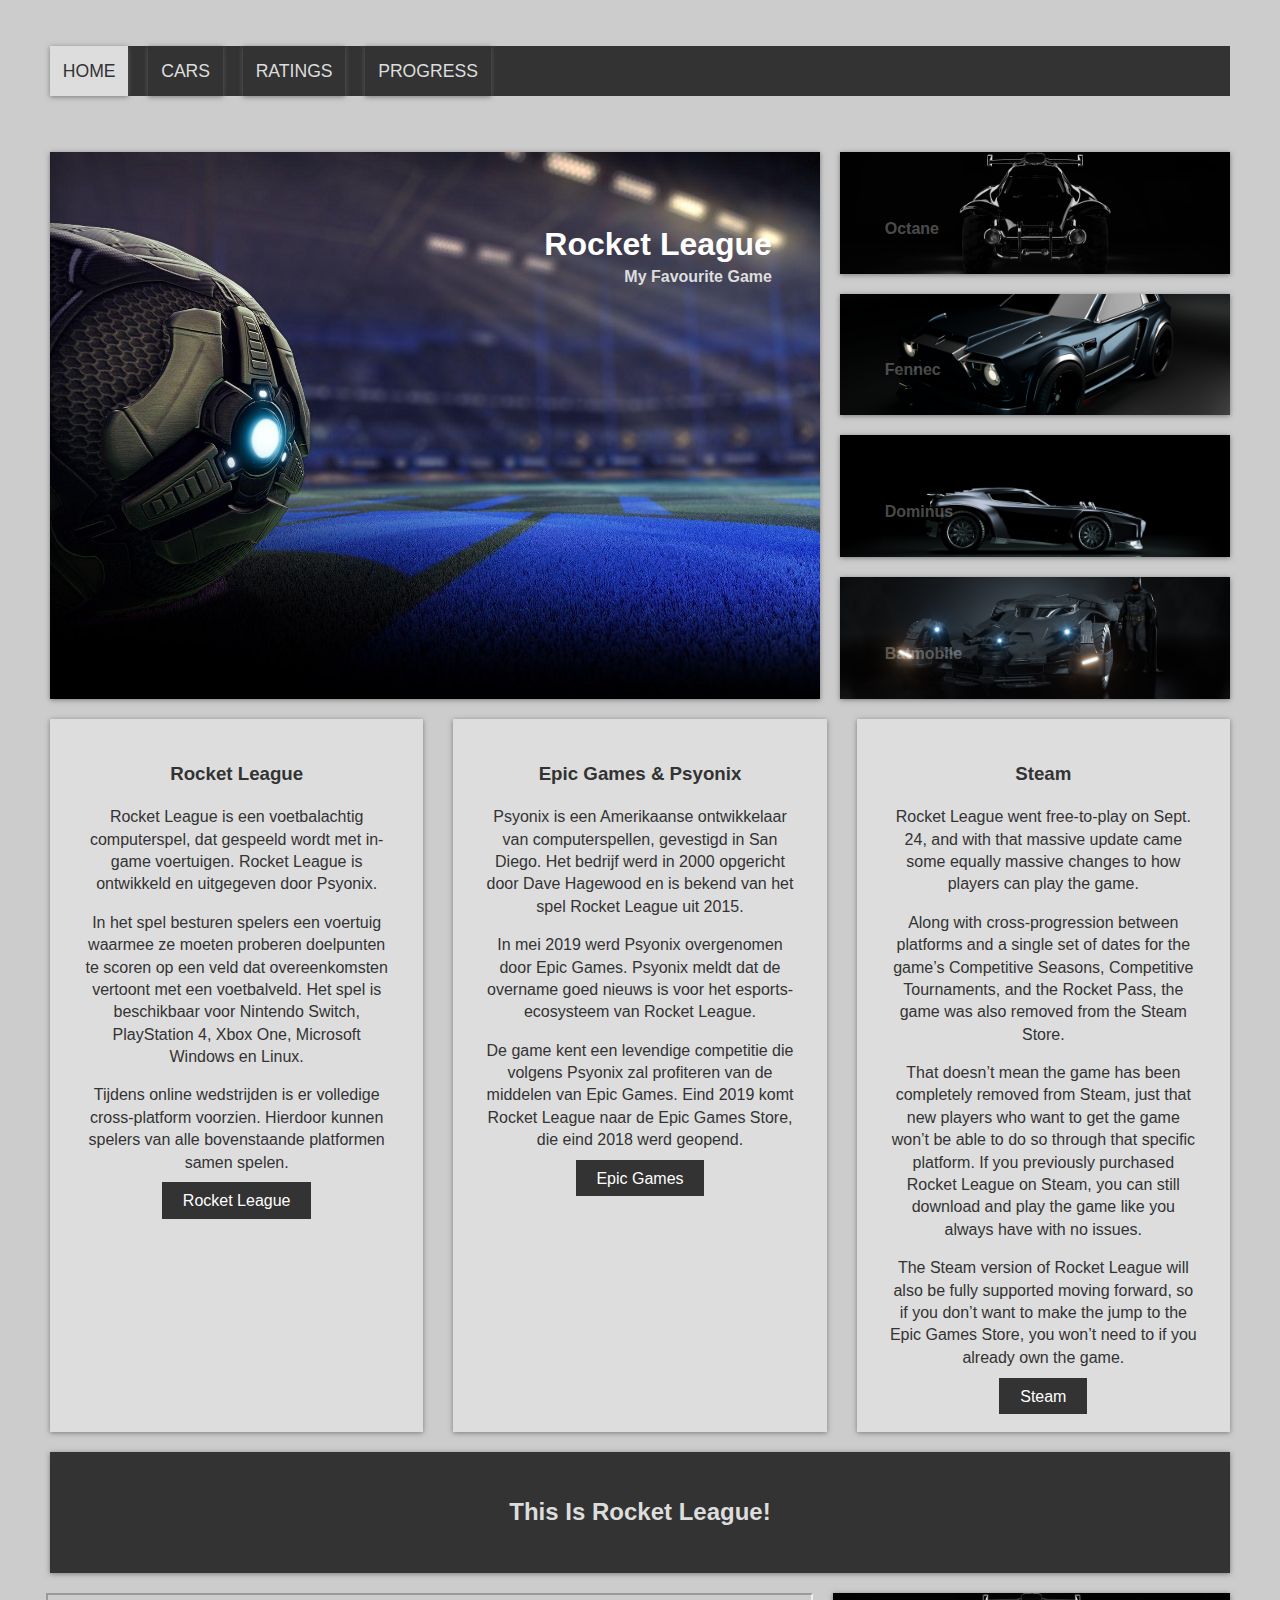
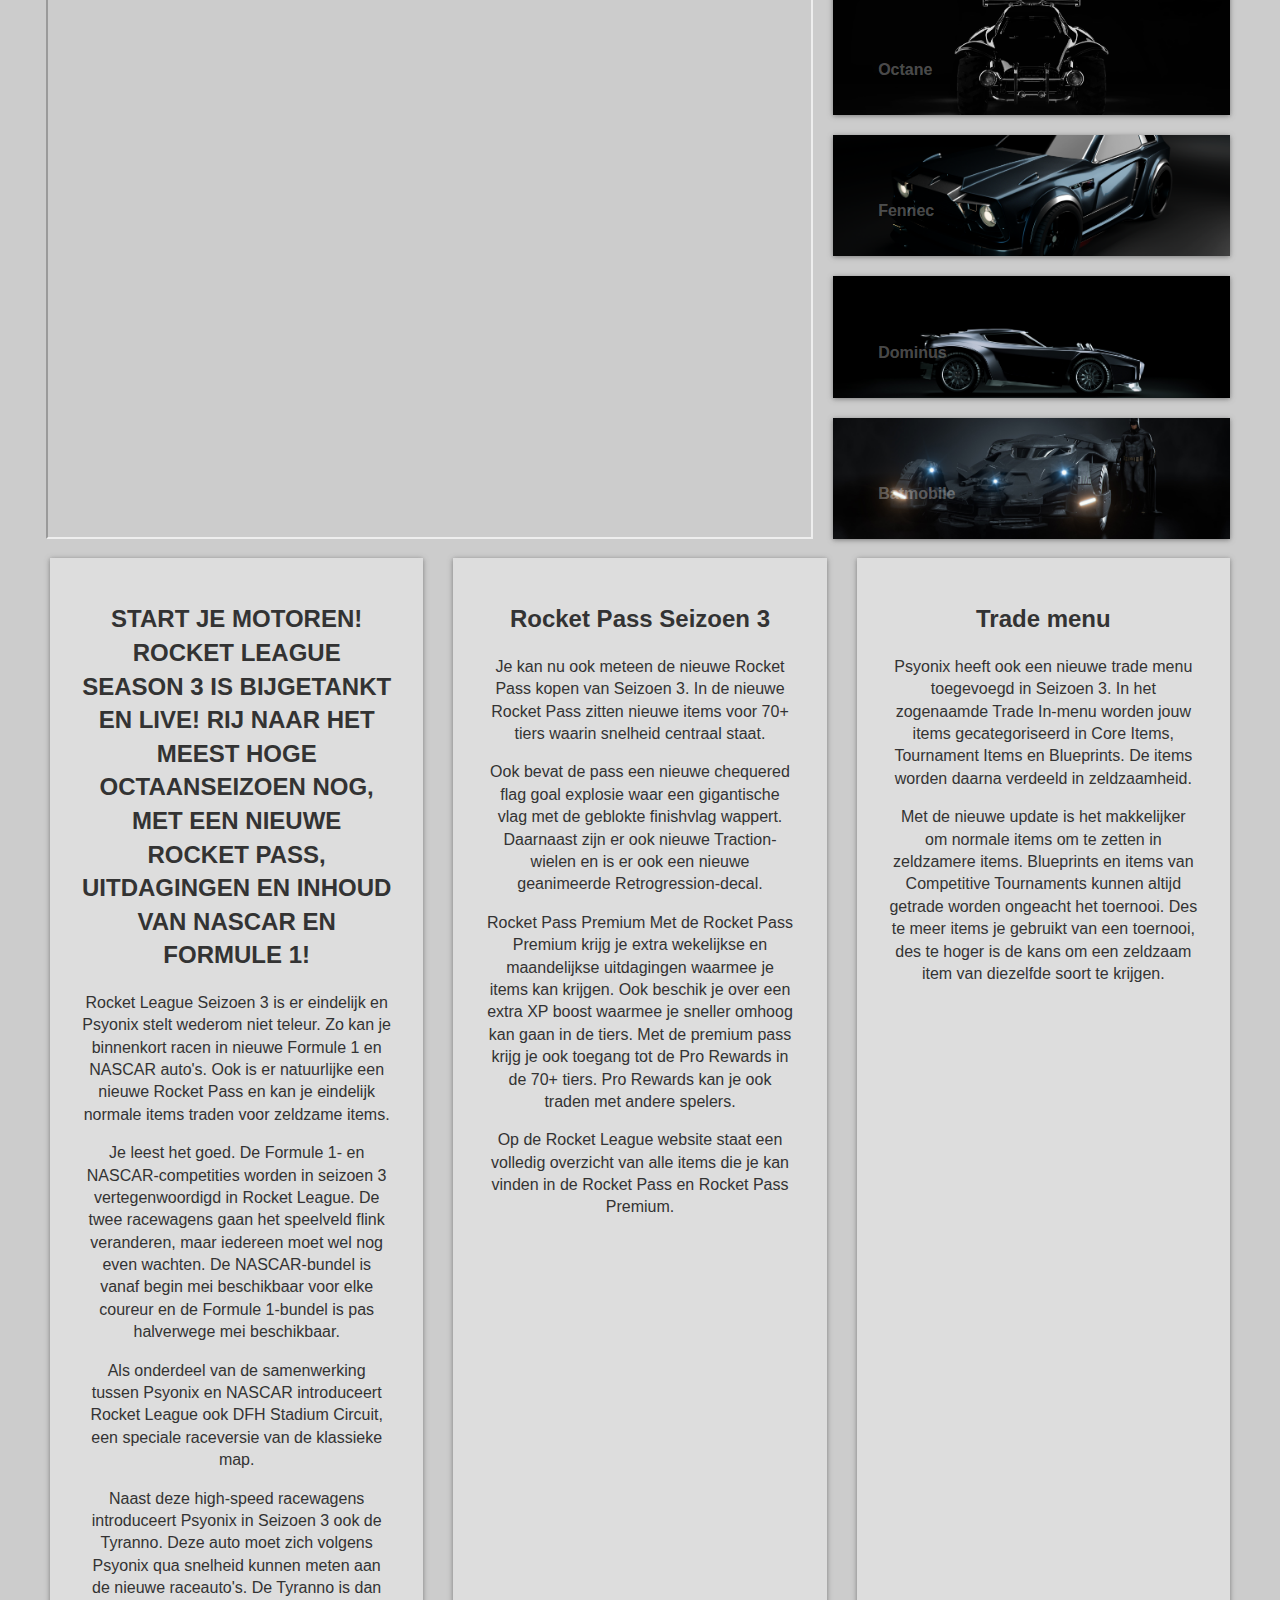
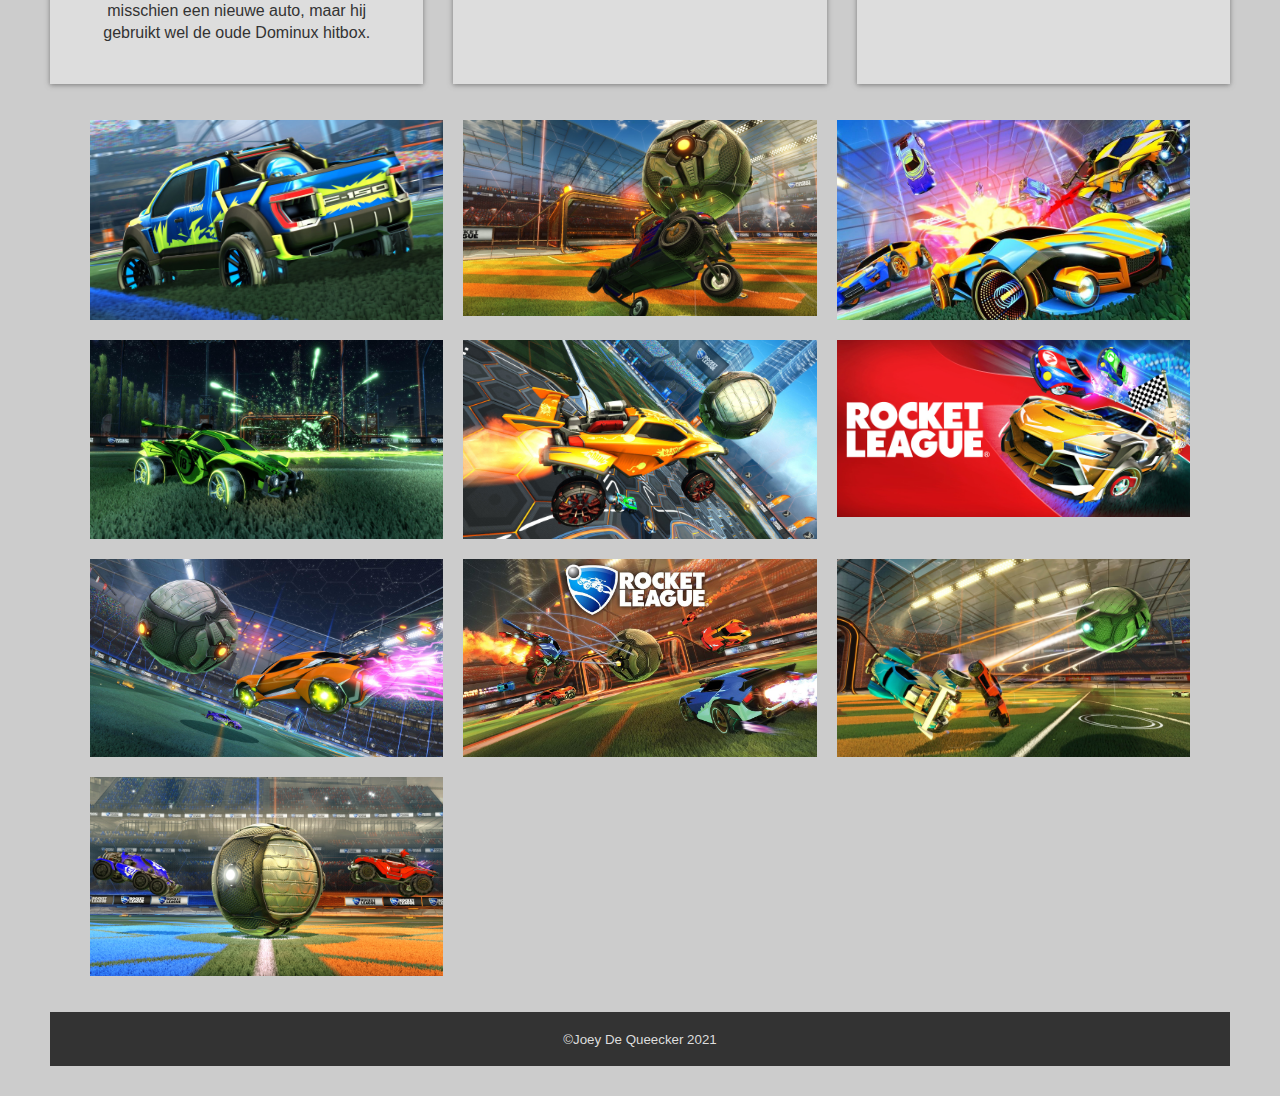
==== index.html @ 448ba231 "Centered footer mainpage mobile design" ====
<!DOCTYPE html>
<html lang="nl">

<head>
  <meta charset="UTF-8" />
  <meta http-equiv="X-UA-Compatible" content="IE=edge" />
  <meta name="viewport" content="width=device-width, initial-scale=1.0" />
  
  <title>Rocket League</title>
  <link rel="stylesheet" href="css/mainstyle.css" />
</head>

<body>
  <div class="wrapper">
    <nav class="main-nav">
      <ul>
        <li><a class="active" href="index.html">Home</a></li>
        <li><a href="cars/cars.html">Cars</a></li>
        <li><a href="ratings/ratings.html">Ratings</a></li>
        <li><a href="progress/progress.html">Progress</a></li>
      </ul>
    </nav>

    <section class="top-container">
      <header class="showcase">
        <h1>Rocket League</h1>
        <p>My Favourite Game</p>
      </header>
        <div class="top-box top-box-a">
          <p class="cars"></p>
          <a href="cars/octane.html" class="btncars">Octane</a>
        </div>
        <div class="top-box top-box-b">
          <p class="cars"></p>
          <a href="cars/fennec.html" class="btncars">Fennec</a>
        </div>
        <div class="top-box top-box-c">
          <p class="cars"></p>
          <a href="cars/dominus.html" class="btncars">Dominus</a>
        </div>
        <div class="top-box top-box-d">
          <p class="cars"></p>
          <a href="cars/batmobile.html" class="btncars">Batmobile</a>
        </div>
      </section>

    <article>
      <section class="boxes">
        <div class="box">
          <h3>Rocket League</h3>
          <p>
            Rocket League is een voetbalachtig computerspel, dat gespeeld wordt
            met in-game voertuigen. Rocket League is ontwikkeld en uitgegeven
            door Psyonix.
          </p>
          <p>
            In het spel besturen spelers een voertuig waarmee ze moeten proberen
            doelpunten te scoren op een veld dat overeenkomsten vertoont met een
            voetbalveld. Het spel is beschikbaar voor Nintendo Switch,
            PlayStation 4, Xbox One, Microsoft Windows en Linux.
          </p>
          <p>
            Tijdens online wedstrijden is er volledige cross-platform voorzien.
            Hierdoor kunnen spelers van alle bovenstaande platformen samen
            spelen.
          </p>
          <a href="https://www.rocketleague.com/" class="btn">Rocket League</a>
        </div>
        <div class="box">
          <h3>Epic Games & Psyonix</h3>
          <p>
            Psyonix is een Amerikaanse ontwikkelaar van computerspellen,
            gevestigd in San Diego. Het bedrijf werd in 2000 opgericht door Dave
            Hagewood en is bekend van het spel Rocket League uit 2015.
          </p>

          <p>
            In mei 2019 werd Psyonix overgenomen door Epic Games. Psyonix meldt
            dat de overname goed nieuws is voor het esports-ecosysteem van
            Rocket League.
          </p>

          <p>
            De game kent een levendige competitie die volgens Psyonix zal
            profiteren van de middelen van Epic Games. Eind 2019 komt Rocket
            League naar de Epic Games Store, die eind 2018 werd geopend.
          </p>
          <a href="https://www.epicgames.com/store/en-US/" class="btn">Epic Games</a>
        </div>
        <div class="box">
          <h3>Steam</h3>
          <p>Rocket League went free-to-play on Sept. 24, and with that massive update came some equally massive changes
            to how players can play the game. </p>
          <p>Along with cross-progression between platforms and a single set of dates for the game’s Competitive
            Seasons, Competitive Tournaments, and the Rocket Pass, the game was also removed from the Steam Store. </p>
          <p>That doesn’t mean the game has been completely removed from Steam, just that new players who want to get
            the game won’t be able to do so through that specific platform. If you previously purchased Rocket League on
            Steam, you can still download and play the game like you always have with no issues. </p>
          <p>The Steam version of Rocket League will also be fully supported moving forward, so if you don’t want to
            make the jump to the Epic Games Store, you won’t need to if you already own the game. </p>
          <a href="https://store.steampowered.com/" class="btn">Steam</a>
        </div>
      </section>
    </article>
    <section class="Season3-banner">
      <div class="boxx">
        <h2>This Is Rocket League!</h2>
      </div>
    </section>
    <main>
      <article>
        <section class="main-container">
          <div class="showcasemain">
            <iframe class="youtubevid" width="100%" height="100%" src="https://www.youtube.com/embed/zjPBq1KR3aA" title="YouTube video player"
            allow="accelerometer; autoplay; clipboard-write; encrypted-media; gyroscope; picture-in-picture"
            allowfullscreen></iframe>
          </div>
            <div class="top-box top-box-a">
              <p class="cars"></p>
              <a href="cars/octane.html" class="btncars">Octane</a>
            </div>
            <div class="top-box top-box-b">
              <p class="cars"></p>
              <a href="cars/fennec.html" class="btncars">Fennec</a>
            </div>
            <div class="top-box top-box-c">
              <p class="cars"></p>
              <a href="cars/dominus.html" class="btncars">Dominus</a>
            </div>
            <div class="top-box top-box-d">
              <p class="cars"></p>
              <a href="cars/batmobile.html" class="btncars">Batmobile</a>
            </div>
        </section>
        
          <section class="main-boxes">          
              <div class="main-box">
                <h2>
                  START JE MOTOREN! ROCKET LEAGUE SEASON 3 IS BIJGETANKT EN LIVE! RIJ NAAR HET MEEST HOGE OCTAANSEIZOEN NOG,
                  MET EEN NIEUWE ROCKET PASS, UITDAGINGEN EN INHOUD VAN NASCAR EN FORMULE 1!
                </h2>
                <p>
                  Rocket League Seizoen 3 is er eindelijk en Psyonix stelt wederom
                  niet teleur. Zo kan je binnenkort racen in nieuwe Formule 1 en
                  NASCAR auto's. Ook is er natuurlijke een nieuwe Rocket Pass en kan
                  je eindelijk normale items traden voor zeldzame items.
                </p>
                <p>
                  Je leest het goed. De Formule 1- en NASCAR-competities worden in
                  seizoen 3 vertegenwoordigd in Rocket League. De twee racewagens gaan
                  het speelveld flink veranderen, maar iedereen moet wel nog even
                  wachten. De NASCAR-bundel is vanaf begin mei beschikbaar voor elke
                  coureur en de Formule 1-bundel is pas halverwege mei beschikbaar.
                </p>
                <p>
                  Als onderdeel van de samenwerking tussen Psyonix en NASCAR
                  introduceert Rocket League ook DFH Stadium Circuit, een speciale
                  raceversie van de klassieke map.
                </p>
                <p>
                  Naast deze high-speed racewagens introduceert Psyonix in Seizoen 3
                  ook de Tyranno. Deze auto moet zich volgens Psyonix qua snelheid
                  kunnen meten aan de nieuwe raceauto's. De Tyranno is dan misschien
                  een nieuwe auto, maar hij gebruikt wel de oude Dominux hitbox.
                </p>
                </div>
                <div class="box">
                <h2>Rocket Pass Seizoen 3</h2>
                <p>
                  Je kan nu ook meteen de nieuwe Rocket Pass kopen van Seizoen 3. In
                  de nieuwe Rocket Pass zitten nieuwe items voor 70+ tiers waarin
                  snelheid centraal staat.
                </p>
                <p>
                  Ook bevat de pass een nieuwe chequered flag goal explosie waar een
                  gigantische vlag met de geblokte finishvlag wappert. Daarnaast zijn
                  er ook nieuwe Traction-wielen en is er ook een nieuwe geanimeerde
                  Retrogression-decal.
                </p>
                <p>
                  Rocket Pass Premium Met de Rocket Pass Premium krijg je extra
                  wekelijkse en maandelijkse uitdagingen waarmee je items kan krijgen.
                  Ook beschik je over een extra XP boost waarmee je sneller omhoog kan
                  gaan in de tiers. Met de premium pass krijg je ook toegang tot de
                  Pro Rewards in de 70+ tiers. Pro Rewards kan je ook traden met
                  andere spelers.
                </p>
                <p>
                  Op de Rocket League website staat een volledig overzicht van alle
                  items die je kan vinden in de Rocket Pass en Rocket Pass Premium.
                </p>
              </div>
              <div class="box">
                <h2>Trade menu</h2>
                <p>
                  Psyonix heeft ook een nieuwe trade menu toegevoegd in Seizoen 3. In
                  het zogenaamde Trade In-menu worden jouw items gecategoriseerd in
                  Core Items, Tournament Items en Blueprints. De items worden daarna
                  verdeeld in zeldzaamheid.
                </p>
                <p>
                  Met de nieuwe update is het makkelijker om normale items om te
                  zetten in zeldzamere items. Blueprints en items van Competitive
                  Tournaments kunnen altijd getrade worden ongeacht het toernooi. Des
                  te meer items je gebruikt van een toernooi, des te hoger is de kans
                  om een zeldzaam item van diezelfde soort te krijgen.
                </p> 
            </div>
          </section>
            <!-- <div class="top-box top-box-a">
              <p class="cars"></p>
              <a href="cars/octane.html" class="btncars">Octane</a>
            </div>
            <div class="top-box top-box-b">
              <p class="cars"></p>
              <a href="cars/fennec.html" class="btncars">Fennec</a>
            </div>
            <div class="top-box top-box-c">
              <p class="cars"></p>
              <a href="cars/dominus.html" class="btncars">Dominus</a>
            </div>
            <div class="top-box top-box-d">
              <p class="cars"></p>
              <a href="cars/batmobile.html" class="btncars">Batmobile</a>
            </div> -->
          </section>
    
        
        <!-- <section class="mainpageinfo">
          <div class="boxyoutube">
            <iframe width="100%" height="100%" src="https://www.youtube.com/embed/zjPBq1KR3aA" title="YouTube video player"
            allow="accelerometer; autoplay; clipboard-write; encrypted-media; gyroscope; picture-in-picture"
            allowfullscreen></iframe>
          </div>
          <div class="box">
            <h2>
              START JE MOTOREN! ROCKET LEAGUE SEASON 3 IS BIJGETANKT EN LIVE! RIJ NAAR HET MEEST HOGE OCTAANSEIZOEN NOG,
              MET EEN NIEUWE ROCKET PASS, UITDAGINGEN EN INHOUD VAN NASCAR EN FORMULE 1!
            </h2>
            <p>
              Rocket League Seizoen 3 is er eindelijk en Psyonix stelt wederom
              niet teleur. Zo kan je binnenkort racen in nieuwe Formule 1 en
              NASCAR auto's. Ook is er natuurlijke een nieuwe Rocket Pass en kan
              je eindelijk normale items traden voor zeldzame items.
            </p>
            <p>
              Je leest het goed. De Formule 1- en NASCAR-competities worden in
              seizoen 3 vertegenwoordigd in Rocket League. De twee racewagens gaan
              het speelveld flink veranderen, maar iedereen moet wel nog even
              wachten. De NASCAR-bundel is vanaf begin mei beschikbaar voor elke
              coureur en de Formule 1-bundel is pas halverwege mei beschikbaar.
            </p>
            <p>
              Als onderdeel van de samenwerking tussen Psyonix en NASCAR
              introduceert Rocket League ook DFH Stadium Circuit, een speciale
              raceversie van de klassieke map.
            </p>
            <p>
              Naast deze high-speed racewagens introduceert Psyonix in Seizoen 3
              ook de Tyranno. Deze auto moet zich volgens Psyonix qua snelheid
              kunnen meten aan de nieuwe raceauto's. De Tyranno is dan misschien
              een nieuwe auto, maar hij gebruikt wel de oude Dominux hitbox.
            </p>
            </div>
            <div class="box">
            <h2>Rocket Pass Seizoen 3</h2>
            <p>
              Je kan nu ook meteen de nieuwe Rocket Pass kopen van Seizoen 3. In
              de nieuwe Rocket Pass zitten nieuwe items voor 70+ tiers waarin
              snelheid centraal staat.
            </p>
            <p>
              Ook bevat de pass een nieuwe chequered flag goal explosie waar een
              gigantische vlag met de geblokte finishvlag wappert. Daarnaast zijn
              er ook nieuwe Traction-wielen en is er ook een nieuwe geanimeerde
              Retrogression-decal.
            </p>
            <p>
              Rocket Pass Premium Met de Rocket Pass Premium krijg je extra
              wekelijkse en maandelijkse uitdagingen waarmee je items kan krijgen.
              Ook beschik je over een extra XP boost waarmee je sneller omhoog kan
              gaan in de tiers. Met de premium pass krijg je ook toegang tot de
              Pro Rewards in de 70+ tiers. Pro Rewards kan je ook traden met
              andere spelers.
            </p>
            <p>
              Op de Rocket League website staat een volledig overzicht van alle
              items die je kan vinden in de Rocket Pass en Rocket Pass Premium.
            </p>
          </div>
          <div class="box">
            <h2>Trade menu</h2>
            <p>
              Psyonix heeft ook een nieuwe trade menu toegevoegd in Seizoen 3. In
              het zogenaamde Trade In-menu worden jouw items gecategoriseerd in
              Core Items, Tournament Items en Blueprints. De items worden daarna
              verdeeld in zeldzaamheid.
            </p>
            <p>
              Met de nieuwe update is het makkelijker om normale items om te
              zetten in zeldzamere items. Blueprints en items van Competitive
              Tournaments kunnen altijd getrade worden ongeacht het toernooi. Des
              te meer items je gebruikt van een toernooi, des te hoger is de kans
              om een zeldzaam item van diezelfde soort te krijgen.
            </p>             
          </div>
        </section> -->
      </article>
    </main>
    <figure>
      <section class="portfolio">
        <img src="Images/img2.jpg" alt="" />
        <img src="Images/img3.jpg" alt="" />
        <img src="Images/img5.jpeg" alt="" />
        <img src="Images/img6.jpg" alt="" />
        <img src="Images/img8.jpg" alt="" />
        <img src="Images/img10.jpg" alt="" />
        <img src="Images/img11.jpg" alt="" />
        <img src="Images/img1.jpg" alt="" />
        <img src="Images/img4.jpg" alt="" />
        <img src="Images/img7.png" alt="" />
      </section>
    </figure>
    <footer>
      <p><small>&copy;Joey De Queecker 2021</small></p>
    </footer>
  </div>
</body>

</html>
---- css/mainstyle.css ----
:root {
    --primary: #ddd;
    --dark: #333;
    --light: #fff;
    --shadow: 0 1px 5px rgba(104, 104, 104, 0.8)
}

html{
    box-sizing: border-box;
    font-family: Arial, Helvetica, sans-serif;
    color: var(--dark);
    

}

body {
    background: #ccc;
    margin: 30px 50px;
    line-height: 1.4;
    
}

.btn{
    background: var(--dark);
    color: var(--light);
    padding: 0.6rem 1.3rem;
    text-decoration: none;
    border: 0;
}
.btncars{
    
    color: var(--light);
    padding: 0.6rem 1.3rem;
    text-decoration: none;
    border: 0;
}

img{
    max-width: 100%;
}

.wrapper{
    display: grid;
    grid-gap: 20px;
}
 /*Navigation*/
 .main-nav ul {
    display: flex;
    grid-gap: 20px;
    padding: 0;
    list-style: none;
    grid-template-columns: repeat(4, 1fr);
    background: var(--dark);
}
 .main-nav a {
    background: var(--dark);
    display: block;
    text-decoration: none;
    padding: 0.8rem;
    text-align: center;
    color: var(--primary);
    text-transform: uppercase;
    font-size: 1.1rem;
    box-shadow: var(--shadow);
}

 .main-nav a:hover{
     background: var(--primary);
     color: var(--dark);   
 }
 li .active {
    background: var(--primary);
    color: var(--dark);
}
 /*top cointainer*/
 .top-container{
     display: grid;
     grid-gap: 20px;
     grid-template-areas: 
        'main-nav main-nav main-nav'
        'showcase showcase top-box-a'
        'showcase showcase top-box-b'
        'showcase showcase top-box-c'
        'showcase showcase top-box-d';
 }
 .showcase{
     grid-area: showcase;
     min-height: 400px;
     background: url(../Images/season3-header-test.jpg);
     background-size: cover;
     background-position: center;
     padding: 3rem;
     display: flex;
     flex-direction: column;
     align-items: flex-end;
     justify-content: flex-start;
     box-shadow: var(--shadow);
 }

 .showcase h1 {
     font-size: 2rem;
     margin-bottom: 0;
     color: var(--light)
 }

 .showcase p {
     font-size: 1rem;
     font-weight: bold;
     margin-top: 0;
     color: var(--primary);
 }
 .top-box {
     background: var(--primary);
     font-weight: bold;
     display: grid;
     flex-direction: column;
     align-items: center;
     justify-items: baseline;
     box-shadow: var(--shadow);
     padding: 1.5rem;
     
     
     
 }
 .top-box a{
     color: rgba(255, 255, 255, 0.305);
 }
 .top-box-a{
     grid-area: top-box-a;
     background-image: url(../Images/octane.png);
     background-size: cover;
     background-position: center;
    
     
     

 }
 
 
 .top-box-b{
    grid-area: top-box-b;
    background-image: url(../Images/fennec.png);
    background-size: cover;
     background-position: center;

}
.top-box-c{
    grid-area: top-box-c;
    background-image: url(../Images/dominus.jpg);
    background-size: cover;
     background-position: center;

}
.top-box-d{
    grid-area: top-box-d;
    background-image: url(../Images/batmobile.jpg);
    background-size: cover;
     background-position: center;

}

.top-box a:hover{
    color: var(--primary); 
    
     
    
    
}
.boxes{
    display: grid;
    grid-gap: 30px;
    grid-template-columns: repeat(auto-fit, minmax(200px, 1fr));
    
}
.box{
    background: var(--primary);
    text-align: center;
    padding: 1.5rem 2rem;
    box-shadow: var(--shadow);
}
.boxhorizon{
    background: var(--dark);
    color: var(--primary);
    text-align: center;
    padding: 1.5rem 2rem;
    box-shadow: var(--primary);
    
}
.box :hover{
    text-decoration: underline white;
}

 .main-container{
    display: grid;
    grid-gap: 20px;
    grid-template-areas: 
       'showcase showcase top-box-a'
       'showcase showcase top-box-b'
       'showcase showcase top-box-c'
       'showcase showcase top-box-d';
}
.showcasemain{
    grid-area: showcase;
    min-height:500px;
 
    
    background-size: cover;
    background-position: center;
    padding: 0;
    display: flex;
    flex-direction: column;
    align-items: flex-end;
    justify-content: flex-end;
    
}

.main-boxes{
    display: grid;
    padding-top: 1.2rem;
    grid-gap: 30px;
    grid-template-columns: repeat(auto-fit, minmax(200px, 1fr));
    
}
.main-box{
    background: var(--primary);
    text-align: center;
    padding: 1.5rem 2rem;
    box-shadow: var(--shadow);
}


.boxx {
    background: var(--dark);
    text-align: center;
    padding: 1.5rem 2rem;
    box-shadow: var(--shadow);
    color: var(--primary);
}



/*portfolio*/
.portfolio {
    display: grid;
    grid-gap: 20px;
    grid-template-columns: repeat(auto-fit, minmax(300px, 1fr));
}

/*footer*/
footer{
    background: var(--dark);
    width: auto;
    color: var(--primary);
    text-align: center;
    display: grid;
}


@media (max-width: 430px) {
   
    
    .top-container{
        grid-template-areas: 
        'showcase showcase'
        'top-box-a top-box-b'
        'top-box-c top-box-d';
             
        
       display: grid;
       justify-content: center;
       margin-left: -1em;
       margin-right: 1em;
    }
  
    .body{
        display: grid;
        justify-content: center;
        margin-left: -1em;
        margin-right: 1em;
    }
    .main-nav ul{
   
    background: var(--dark);
    display: flex;
    text-decoration: none;
    padding: 0.2rem;
    text-align: center;
    color: var(--primary);
    text-transform: uppercase;
    font-size: 1.1rem;
    box-shadow: var(--shadow);
    margin-left: -2.8em;
   }
   .main-nav{
       display: grid;
       
       justify-items: center;
       margin-left: 1em;
       
   }
   .boxes{
    display: grid;
    justify-content: center;
    margin-left: -1em;
    margin-right: 1em;
   }
   .main-boxes{
    display: grid;
    justify-content: center;
    margin-left: -1em;
    margin-right: 1em;
   }
   .main-container{
    display: grid;
    justify-content: center;
    margin-left: -1em;
    margin-right: 1em;
   }
    .showcasemain{
        display: grid;
        justify-content: center;             
    }

    .boxx{
        display: grid;
        justify-content: center;
        margin-left: -1em;
        margin-right: 1em;
    }
    .portfolio{
        display: none;
    }
   footer{
       display: grid;
        margin-left: -1em;
        margin-right: 1em;
        background-color: var(--dark);
   }
   
}

@media (max-width: 830px) {
    .top-container{
        grid-template-areas: 
        'showcase showcase'
        'top-box-a top-box-b'
        'top-box-c top-box-d';     
        
    }
 
    .main-container{
        grid-template-areas: 
        'showcase showcase'
        'top-box-a top-box-b'
        'top-box-c top-box-d';        
    }
    
    .portfolio{
        display: none;
    }
   footer{
       grid-template-areas: 
       'footer footer';
       display: grid;
       justify-content: center;
   }
}
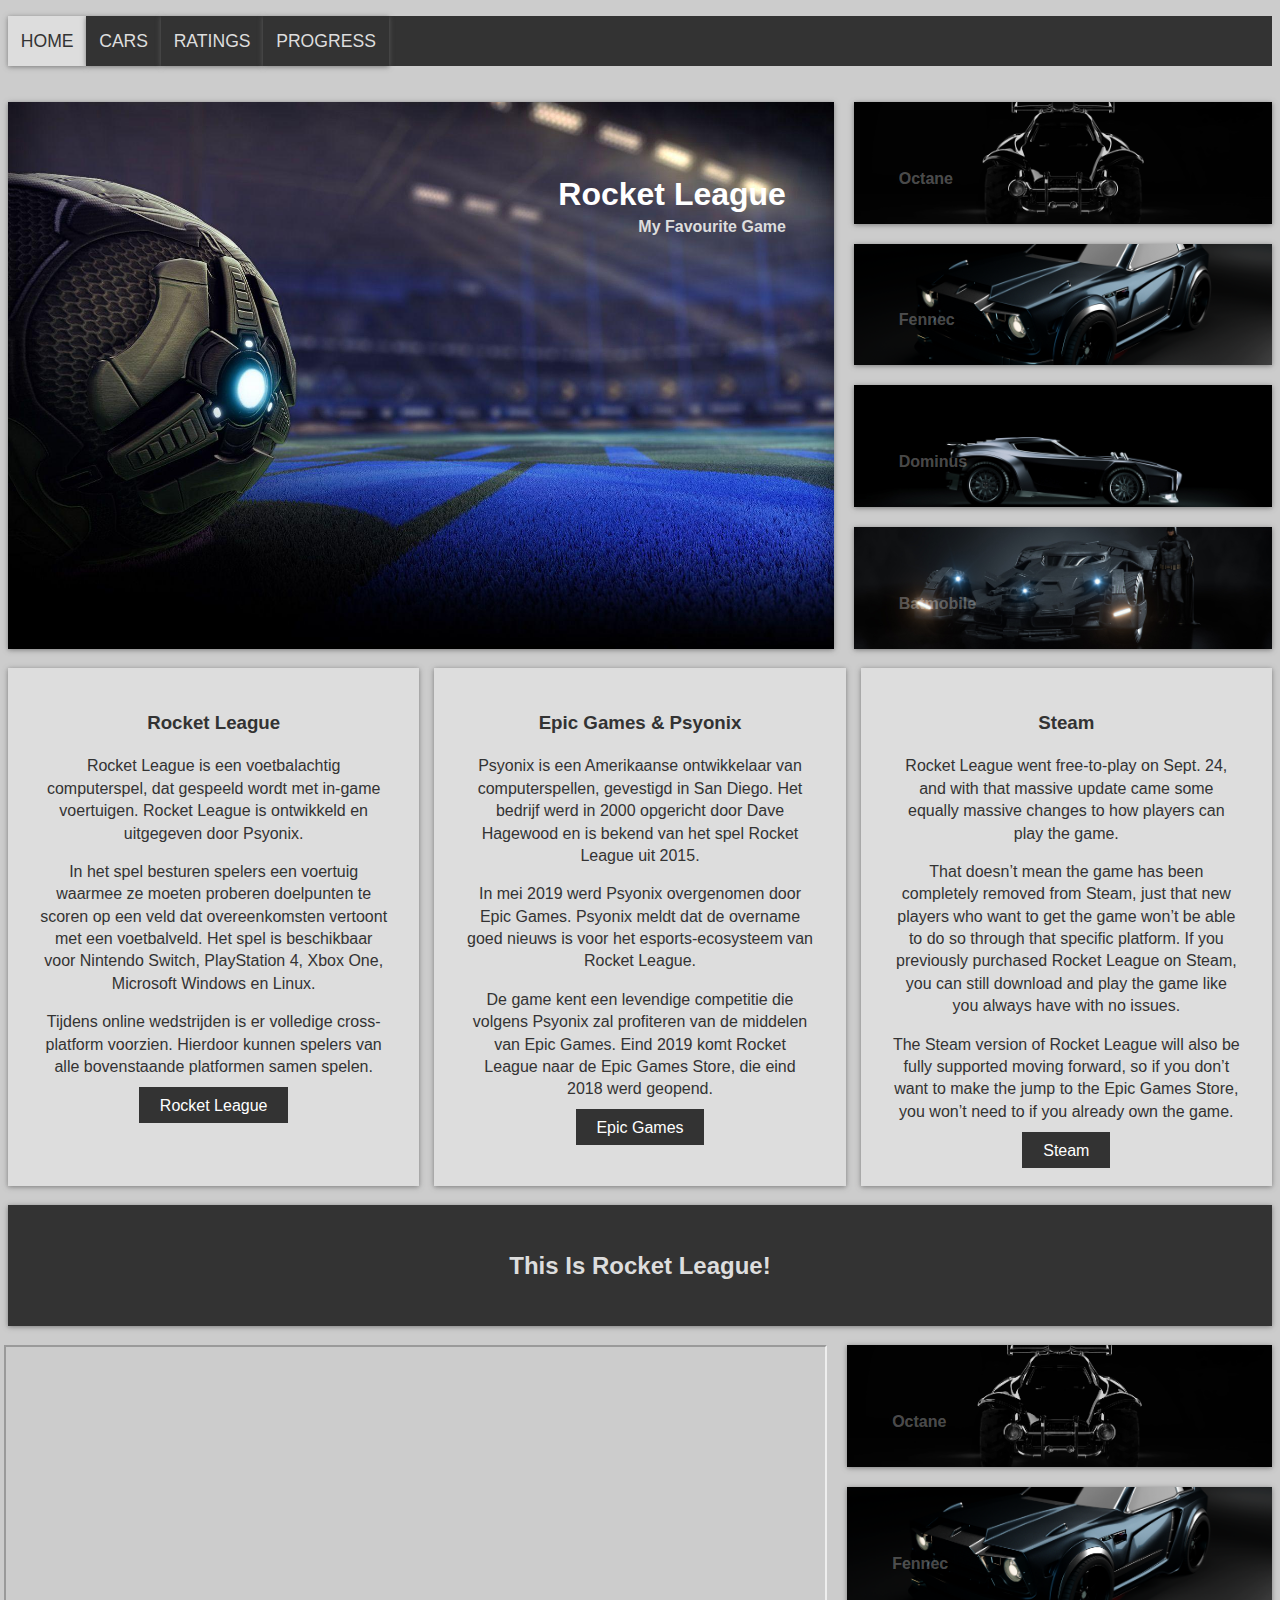
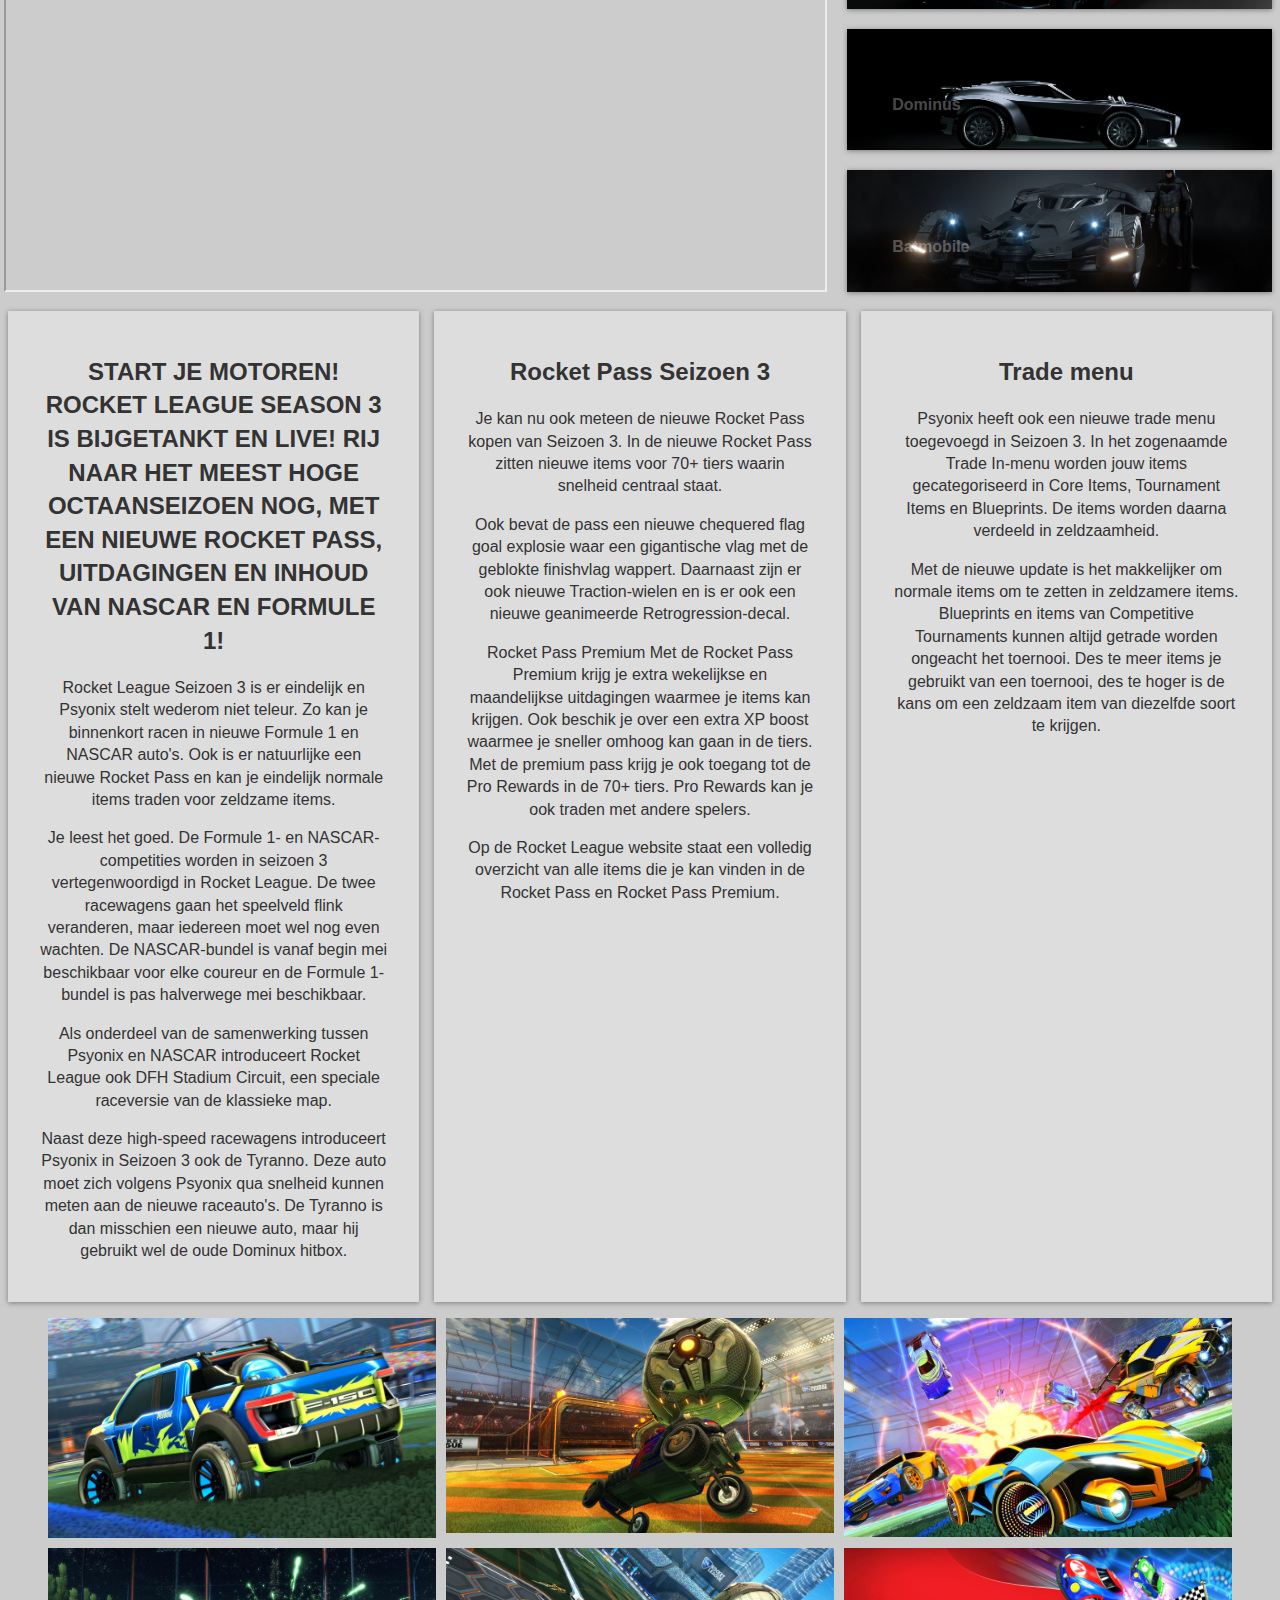
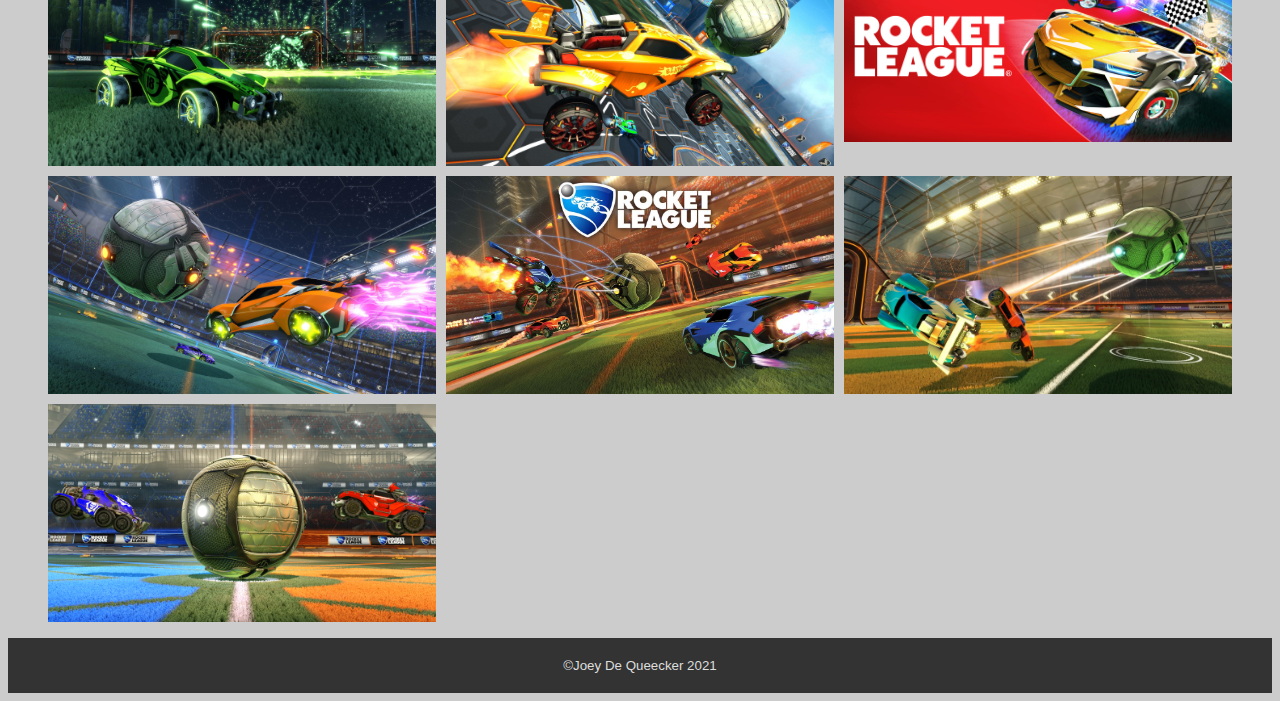
==== commit b556fd6e: "Removed margin from boddy on homepage" ====
--- a/index.html
+++ b/index.html
@@ -4,28 +4,119 @@
 <head>
   <meta charset="UTF-8" />
   <meta http-equiv="X-UA-Compatible" content="IE=edge" />
-  <meta name="viewport" content="width=device-width, initial-scale=1.0" />
-  
+  <meta name="viewport" content="width=device-width, height=device-height, initial-scale=1.0, minimum-scale=1.0">
+
   <title>Rocket League</title>
   <link rel="stylesheet" href="css/mainstyle.css" />
 </head>
 
+<header>
+
+  <nav class="main-nav">
+    <ul>
+      <li><a class="active" href="index.html">Home</a></li>
+      <li><a href="cars/cars.html">Cars</a></li>
+      <li><a href="ratings/ratings.html">Ratings</a></li>
+      <li><a href="progress/progress.html">Progress</a></li>
+    </ul>
+  </nav>
+</header>
+
 <body>
-  <div class="wrapper">
-    <nav class="main-nav">
-      <ul>
-        <li><a class="active" href="index.html">Home</a></li>
-        <li><a href="cars/cars.html">Cars</a></li>
-        <li><a href="ratings/ratings.html">Ratings</a></li>
-        <li><a href="progress/progress.html">Progress</a></li>
-      </ul>
-    </nav>
-
-    <section class="top-container">
-      <header class="showcase">
-        <h1>Rocket League</h1>
-        <p>My Favourite Game</p>
-      </header>
+  <section class="top-container">
+    <header class="showcase">
+      <h1>Rocket League</h1>
+      <p>My Favourite Game</p>
+    </header>
+    <div class="top-box top-box-a">
+      <p class="cars"></p>
+      <a href="cars/octane.html" class="btncars">Octane</a>
+    </div>
+    <div class="top-box top-box-b">
+      <p class="cars"></p>
+      <a href="cars/fennec.html" class="btncars">Fennec</a>
+    </div>
+    <div class="top-box top-box-c">
+      <p class="cars"></p>
+      <a href="cars/dominus.html" class="btncars">Dominus</a>
+    </div>
+    <div class="top-box top-box-d">
+      <p class="cars"></p>
+      <a href="cars/batmobile.html" class="btncars">Batmobile</a>
+    </div>
+  </section>
+
+  <article>
+    <section class="boxes">
+      <div class="box">
+        <h3>Rocket League</h3>
+        <p>
+          Rocket League is een voetbalachtig computerspel, dat gespeeld wordt
+          met in-game voertuigen. Rocket League is ontwikkeld en uitgegeven
+          door Psyonix.
+        </p>
+        <p>
+          In het spel besturen spelers een voertuig waarmee ze moeten proberen
+          doelpunten te scoren op een veld dat overeenkomsten vertoont met een
+          voetbalveld. Het spel is beschikbaar voor Nintendo Switch,
+          PlayStation 4, Xbox One, Microsoft Windows en Linux.
+        </p>
+        <p>
+          Tijdens online wedstrijden is er volledige cross-platform voorzien.
+          Hierdoor kunnen spelers van alle bovenstaande platformen samen
+          spelen.
+        </p>
+        <a href="https://www.rocketleague.com/" class="btn">Rocket League</a>
+      </div>
+      <div class="box">
+        <h3>Epic Games & Psyonix</h3>
+        <p>
+          Psyonix is een Amerikaanse ontwikkelaar van computerspellen,
+          gevestigd in San Diego. Het bedrijf werd in 2000 opgericht door Dave
+          Hagewood en is bekend van het spel Rocket League uit 2015.
+        </p>
+
+        <p>
+          In mei 2019 werd Psyonix overgenomen door Epic Games. Psyonix meldt
+          dat de overname goed nieuws is voor het esports-ecosysteem van
+          Rocket League.
+        </p>
+
+        <p>
+          De game kent een levendige competitie die volgens Psyonix zal
+          profiteren van de middelen van Epic Games. Eind 2019 komt Rocket
+          League naar de Epic Games Store, die eind 2018 werd geopend.
+        </p>
+        <a href="https://www.epicgames.com/store/en-US/" class="btn">Epic Games</a>
+      </div>
+      <div class="box">
+        <h3>Steam</h3>
+        <p>Rocket League went free-to-play on Sept. 24, and with that massive update came some equally massive changes
+          to how players can play the game. </p>
+
+        <p>That doesn’t mean the game has been completely removed from Steam, just that new players who want to get
+          the game won’t be able to do so through that specific platform. If you previously purchased Rocket League on
+          Steam, you can still download and play the game like you always have with no issues. </p>
+        <p>The Steam version of Rocket League will also be fully supported moving forward, so if you don’t want to
+          make the jump to the Epic Games Store, you won’t need to if you already own the game. </p>
+        <a href="https://store.steampowered.com/" class="btn">Steam</a>
+      </div>
+    </section>
+  </article>
+  <section class="Season3-banner">
+    <div class="boxx">
+      <h2>This Is Rocket League!</h2>
+    </div>
+  </section>
+  <main>
+    <article>
+      <section class="main-container">
+        <div class="showcasemain">
+          <iframe class="youtubevid" width="100%" height="100%" src="https://www.youtube.com/embed/zjPBq1KR3aA"
+            title="YouTube video player"
+            allow="accelerometer; autoplay; clipboard-write; encrypted-media; gyroscope; picture-in-picture"
+            allowfullscreen></iframe>
+        </div>
         <div class="top-box top-box-a">
           <p class="cars"></p>
           <a href="cars/octane.html" class="btncars">Octane</a>
@@ -44,170 +135,81 @@
         </div>
       </section>
 
-    <article>
-      <section class="boxes">
+      <section class="main-boxes">
+        <div class="main-box">
+          <h2>
+            START JE MOTOREN! ROCKET LEAGUE SEASON 3 IS BIJGETANKT EN LIVE! RIJ NAAR HET MEEST HOGE OCTAANSEIZOEN NOG,
+            MET EEN NIEUWE ROCKET PASS, UITDAGINGEN EN INHOUD VAN NASCAR EN FORMULE 1!
+          </h2>
+          <p>
+            Rocket League Seizoen 3 is er eindelijk en Psyonix stelt wederom
+            niet teleur. Zo kan je binnenkort racen in nieuwe Formule 1 en
+            NASCAR auto's. Ook is er natuurlijke een nieuwe Rocket Pass en kan
+            je eindelijk normale items traden voor zeldzame items.
+          </p>
+          <p>
+            Je leest het goed. De Formule 1- en NASCAR-competities worden in
+            seizoen 3 vertegenwoordigd in Rocket League. De twee racewagens gaan
+            het speelveld flink veranderen, maar iedereen moet wel nog even
+            wachten. De NASCAR-bundel is vanaf begin mei beschikbaar voor elke
+            coureur en de Formule 1-bundel is pas halverwege mei beschikbaar.
+          </p>
+          <p>
+            Als onderdeel van de samenwerking tussen Psyonix en NASCAR
+            introduceert Rocket League ook DFH Stadium Circuit, een speciale
+            raceversie van de klassieke map.
+          </p>
+          <p>
+            Naast deze high-speed racewagens introduceert Psyonix in Seizoen 3
+            ook de Tyranno. Deze auto moet zich volgens Psyonix qua snelheid
+            kunnen meten aan de nieuwe raceauto's. De Tyranno is dan misschien
+            een nieuwe auto, maar hij gebruikt wel de oude Dominux hitbox.
+          </p>
+        </div>
         <div class="box">
-          <h3>Rocket League</h3>
-          <p>
-            Rocket League is een voetbalachtig computerspel, dat gespeeld wordt
-            met in-game voertuigen. Rocket League is ontwikkeld en uitgegeven
-            door Psyonix.
-          </p>
-          <p>
-            In het spel besturen spelers een voertuig waarmee ze moeten proberen
-            doelpunten te scoren op een veld dat overeenkomsten vertoont met een
-            voetbalveld. Het spel is beschikbaar voor Nintendo Switch,
-            PlayStation 4, Xbox One, Microsoft Windows en Linux.
-          </p>
-          <p>
-            Tijdens online wedstrijden is er volledige cross-platform voorzien.
-            Hierdoor kunnen spelers van alle bovenstaande platformen samen
-            spelen.
-          </p>
-          <a href="https://www.rocketleague.com/" class="btn">Rocket League</a>
+          <h2>Rocket Pass Seizoen 3</h2>
+          <p>
+            Je kan nu ook meteen de nieuwe Rocket Pass kopen van Seizoen 3. In
+            de nieuwe Rocket Pass zitten nieuwe items voor 70+ tiers waarin
+            snelheid centraal staat.
+          </p>
+          <p>
+            Ook bevat de pass een nieuwe chequered flag goal explosie waar een
+            gigantische vlag met de geblokte finishvlag wappert. Daarnaast zijn
+            er ook nieuwe Traction-wielen en is er ook een nieuwe geanimeerde
+            Retrogression-decal.
+          </p>
+          <p>
+            Rocket Pass Premium Met de Rocket Pass Premium krijg je extra
+            wekelijkse en maandelijkse uitdagingen waarmee je items kan krijgen.
+            Ook beschik je over een extra XP boost waarmee je sneller omhoog kan
+            gaan in de tiers. Met de premium pass krijg je ook toegang tot de
+            Pro Rewards in de 70+ tiers. Pro Rewards kan je ook traden met
+            andere spelers.
+          </p>
+          <p>
+            Op de Rocket League website staat een volledig overzicht van alle
+            items die je kan vinden in de Rocket Pass en Rocket Pass Premium.
+          </p>
         </div>
         <div class="box">
-          <h3>Epic Games & Psyonix</h3>
-          <p>
-            Psyonix is een Amerikaanse ontwikkelaar van computerspellen,
-            gevestigd in San Diego. Het bedrijf werd in 2000 opgericht door Dave
-            Hagewood en is bekend van het spel Rocket League uit 2015.
-          </p>
-
-          <p>
-            In mei 2019 werd Psyonix overgenomen door Epic Games. Psyonix meldt
-            dat de overname goed nieuws is voor het esports-ecosysteem van
-            Rocket League.
-          </p>
-
-          <p>
-            De game kent een levendige competitie die volgens Psyonix zal
-            profiteren van de middelen van Epic Games. Eind 2019 komt Rocket
-            League naar de Epic Games Store, die eind 2018 werd geopend.
-          </p>
-          <a href="https://www.epicgames.com/store/en-US/" class="btn">Epic Games</a>
-        </div>
-        <div class="box">
-          <h3>Steam</h3>
-          <p>Rocket League went free-to-play on Sept. 24, and with that massive update came some equally massive changes
-            to how players can play the game. </p>
-          <p>Along with cross-progression between platforms and a single set of dates for the game’s Competitive
-            Seasons, Competitive Tournaments, and the Rocket Pass, the game was also removed from the Steam Store. </p>
-          <p>That doesn’t mean the game has been completely removed from Steam, just that new players who want to get
-            the game won’t be able to do so through that specific platform. If you previously purchased Rocket League on
-            Steam, you can still download and play the game like you always have with no issues. </p>
-          <p>The Steam version of Rocket League will also be fully supported moving forward, so if you don’t want to
-            make the jump to the Epic Games Store, you won’t need to if you already own the game. </p>
-          <a href="https://store.steampowered.com/" class="btn">Steam</a>
+          <h2>Trade menu</h2>
+          <p>
+            Psyonix heeft ook een nieuwe trade menu toegevoegd in Seizoen 3. In
+            het zogenaamde Trade In-menu worden jouw items gecategoriseerd in
+            Core Items, Tournament Items en Blueprints. De items worden daarna
+            verdeeld in zeldzaamheid.
+          </p>
+          <p>
+            Met de nieuwe update is het makkelijker om normale items om te
+            zetten in zeldzamere items. Blueprints en items van Competitive
+            Tournaments kunnen altijd getrade worden ongeacht het toernooi. Des
+            te meer items je gebruikt van een toernooi, des te hoger is de kans
+            om een zeldzaam item van diezelfde soort te krijgen.
+          </p>
         </div>
       </section>
-    </article>
-    <section class="Season3-banner">
-      <div class="boxx">
-        <h2>This Is Rocket League!</h2>
-      </div>
-    </section>
-    <main>
-      <article>
-        <section class="main-container">
-          <div class="showcasemain">
-            <iframe class="youtubevid" width="100%" height="100%" src="https://www.youtube.com/embed/zjPBq1KR3aA" title="YouTube video player"
-            allow="accelerometer; autoplay; clipboard-write; encrypted-media; gyroscope; picture-in-picture"
-            allowfullscreen></iframe>
-          </div>
-            <div class="top-box top-box-a">
-              <p class="cars"></p>
-              <a href="cars/octane.html" class="btncars">Octane</a>
-            </div>
-            <div class="top-box top-box-b">
-              <p class="cars"></p>
-              <a href="cars/fennec.html" class="btncars">Fennec</a>
-            </div>
-            <div class="top-box top-box-c">
-              <p class="cars"></p>
-              <a href="cars/dominus.html" class="btncars">Dominus</a>
-            </div>
-            <div class="top-box top-box-d">
-              <p class="cars"></p>
-              <a href="cars/batmobile.html" class="btncars">Batmobile</a>
-            </div>
-        </section>
-        
-          <section class="main-boxes">          
-              <div class="main-box">
-                <h2>
-                  START JE MOTOREN! ROCKET LEAGUE SEASON 3 IS BIJGETANKT EN LIVE! RIJ NAAR HET MEEST HOGE OCTAANSEIZOEN NOG,
-                  MET EEN NIEUWE ROCKET PASS, UITDAGINGEN EN INHOUD VAN NASCAR EN FORMULE 1!
-                </h2>
-                <p>
-                  Rocket League Seizoen 3 is er eindelijk en Psyonix stelt wederom
-                  niet teleur. Zo kan je binnenkort racen in nieuwe Formule 1 en
-                  NASCAR auto's. Ook is er natuurlijke een nieuwe Rocket Pass en kan
-                  je eindelijk normale items traden voor zeldzame items.
-                </p>
-                <p>
-                  Je leest het goed. De Formule 1- en NASCAR-competities worden in
-                  seizoen 3 vertegenwoordigd in Rocket League. De twee racewagens gaan
-                  het speelveld flink veranderen, maar iedereen moet wel nog even
-                  wachten. De NASCAR-bundel is vanaf begin mei beschikbaar voor elke
-                  coureur en de Formule 1-bundel is pas halverwege mei beschikbaar.
-                </p>
-                <p>
-                  Als onderdeel van de samenwerking tussen Psyonix en NASCAR
-                  introduceert Rocket League ook DFH Stadium Circuit, een speciale
-                  raceversie van de klassieke map.
-                </p>
-                <p>
-                  Naast deze high-speed racewagens introduceert Psyonix in Seizoen 3
-                  ook de Tyranno. Deze auto moet zich volgens Psyonix qua snelheid
-                  kunnen meten aan de nieuwe raceauto's. De Tyranno is dan misschien
-                  een nieuwe auto, maar hij gebruikt wel de oude Dominux hitbox.
-                </p>
-                </div>
-                <div class="box">
-                <h2>Rocket Pass Seizoen 3</h2>
-                <p>
-                  Je kan nu ook meteen de nieuwe Rocket Pass kopen van Seizoen 3. In
-                  de nieuwe Rocket Pass zitten nieuwe items voor 70+ tiers waarin
-                  snelheid centraal staat.
-                </p>
-                <p>
-                  Ook bevat de pass een nieuwe chequered flag goal explosie waar een
-                  gigantische vlag met de geblokte finishvlag wappert. Daarnaast zijn
-                  er ook nieuwe Traction-wielen en is er ook een nieuwe geanimeerde
-                  Retrogression-decal.
-                </p>
-                <p>
-                  Rocket Pass Premium Met de Rocket Pass Premium krijg je extra
-                  wekelijkse en maandelijkse uitdagingen waarmee je items kan krijgen.
-                  Ook beschik je over een extra XP boost waarmee je sneller omhoog kan
-                  gaan in de tiers. Met de premium pass krijg je ook toegang tot de
-                  Pro Rewards in de 70+ tiers. Pro Rewards kan je ook traden met
-                  andere spelers.
-                </p>
-                <p>
-                  Op de Rocket League website staat een volledig overzicht van alle
-                  items die je kan vinden in de Rocket Pass en Rocket Pass Premium.
-                </p>
-              </div>
-              <div class="box">
-                <h2>Trade menu</h2>
-                <p>
-                  Psyonix heeft ook een nieuwe trade menu toegevoegd in Seizoen 3. In
-                  het zogenaamde Trade In-menu worden jouw items gecategoriseerd in
-                  Core Items, Tournament Items en Blueprints. De items worden daarna
-                  verdeeld in zeldzaamheid.
-                </p>
-                <p>
-                  Met de nieuwe update is het makkelijker om normale items om te
-                  zetten in zeldzamere items. Blueprints en items van Competitive
-                  Tournaments kunnen altijd getrade worden ongeacht het toernooi. Des
-                  te meer items je gebruikt van een toernooi, des te hoger is de kans
-                  om een zeldzaam item van diezelfde soort te krijgen.
-                </p> 
-            </div>
-          </section>
-            <!-- <div class="top-box top-box-a">
+      <!-- <div class="top-box top-box-a">
               <p class="cars"></p>
               <a href="cars/octane.html" class="btncars">Octane</a>
             </div>
@@ -223,10 +225,10 @@
               <p class="cars"></p>
               <a href="cars/batmobile.html" class="btncars">Batmobile</a>
             </div> -->
-          </section>
-    
-        
-        <!-- <section class="mainpageinfo">
+      </section>
+
+
+      <!-- <section class="mainpageinfo">
           <div class="boxyoutube">
             <iframe width="100%" height="100%" src="https://www.youtube.com/embed/zjPBq1KR3aA" title="YouTube video player"
             allow="accelerometer; autoplay; clipboard-write; encrypted-media; gyroscope; picture-in-picture"
@@ -305,25 +307,25 @@
             </p>             
           </div>
         </section> -->
-      </article>
-    </main>
-    <figure>
-      <section class="portfolio">
-        <img src="Images/img2.jpg" alt="" />
-        <img src="Images/img3.jpg" alt="" />
-        <img src="Images/img5.jpeg" alt="" />
-        <img src="Images/img6.jpg" alt="" />
-        <img src="Images/img8.jpg" alt="" />
-        <img src="Images/img10.jpg" alt="" />
-        <img src="Images/img11.jpg" alt="" />
-        <img src="Images/img1.jpg" alt="" />
-        <img src="Images/img4.jpg" alt="" />
-        <img src="Images/img7.png" alt="" />
-      </section>
-    </figure>
-    <footer>
-      <p><small>&copy;Joey De Queecker 2021</small></p>
-    </footer>
+    </article>
+  </main>
+  <figure>
+    <section class="portfolio">
+      <img src="Images/img2.jpg" alt="" />
+      <img src="Images/img3.jpg" alt="" />
+      <img src="Images/img5.jpeg" alt="" />
+      <img src="Images/img6.jpg" alt="" />
+      <img src="Images/img8.jpg" alt="" />
+      <img src="Images/img10.jpg" alt="" />
+      <img src="Images/img11.jpg" alt="" />
+      <img src="Images/img1.jpg" alt="" />
+      <img src="Images/img4.jpg" alt="" />
+      <img src="Images/img7.png" alt="" />
+    </section>
+  </figure>
+  <footer>
+    <p><small>&copy;Joey De Queecker 2021</small></p>
+  </footer>
   </div>
 </body>
 
--- a/css/mainstyle.css
+++ b/css/mainstyle.css
@@ -19,7 +19,7 @@
 
 body {
     background: #ccc;
-    margin: 30px 50px;
+    
     line-height: 1.4;
     
 }
@@ -43,14 +43,10 @@
     max-width: 100%;
 }
 
-.wrapper{
-    display: grid;
-    grid-gap: 20px;
-}
+
  /*Navigation*/
  .main-nav ul {
     display: flex;
-    grid-gap: 20px;
     padding: 0;
     list-style: none;
     grid-template-columns: repeat(4, 1fr);
@@ -81,7 +77,7 @@
      display: grid;
      grid-gap: 20px;
      grid-template-areas: 
-        'main-nav main-nav main-nav'
+        'header header header'
         'showcase showcase top-box-a'
         'showcase showcase top-box-b'
         'showcase showcase top-box-c'
@@ -172,7 +168,9 @@
 }
 .boxes{
     display: grid;
-    grid-gap: 30px;
+    padding-top: 1.2rem;
+    padding-bottom: 1.2rem;
+    grid-gap: 15px;
     grid-template-columns: repeat(auto-fit, minmax(200px, 1fr));
     
 }
@@ -188,6 +186,7 @@
     text-align: center;
     padding: 1.5rem 2rem;
     box-shadow: var(--primary);
+    display: grid;
     
 }
 .box :hover{
@@ -195,7 +194,9 @@
 }
 
  .main-container{
-    display: grid;
+     
+    display: grid;
+    padding-top: 1.2rem;
     grid-gap: 20px;
     grid-template-areas: 
        'showcase showcase top-box-a'
@@ -221,7 +222,7 @@
 .main-boxes{
     display: grid;
     padding-top: 1.2rem;
-    grid-gap: 30px;
+    grid-gap: 15px;
     grid-template-columns: repeat(auto-fit, minmax(200px, 1fr));
     
 }
@@ -245,8 +246,9 @@
 
 /*portfolio*/
 .portfolio {
-    display: grid;
-    grid-gap: 20px;
+    
+    display: grid;
+    grid-gap: 10px;
     grid-template-columns: repeat(auto-fit, minmax(300px, 1fr));
 }
 
@@ -260,98 +262,64 @@
 }
 
 
-@media (max-width: 430px) {
+ @media (max-width: 580px) {
    
-    
     .top-container{
         grid-template-areas: 
-        'showcase showcase'
-        'top-box-a top-box-b'
-        'top-box-c top-box-d';
-             
-        
+        'nav'
+        'showcase '
+        'top-box-a'
+        'top-box-b'
+        'top-box-c '
+        'top-box-d';     
        display: grid;
-       justify-content: center;
-       margin-left: -1em;
-       margin-right: 1em;
-    }
+        grid-gap: 0;
+        
+        
+    }
+    .main-container{
+        grid-gap: 0;
+    }
+   body{
+       margin:0;
+   }
+   .wrapper
+    
+    nav{
+        grid-area: nav;
+        background: var(--dark);
+        grid-gap: 0;
+       
+        
+        
+         
+    }
+    .main-nav a{
+        font-size: 0.9rem;
+        
+    }
+   
   
-    .body{
-        display: grid;
-        justify-content: center;
-        margin-left: -1em;
-        margin-right: 1em;
-    }
-    .main-nav ul{
+  
+    
    
-    background: var(--dark);
-    display: flex;
-    text-decoration: none;
-    padding: 0.2rem;
-    text-align: center;
-    color: var(--primary);
-    text-transform: uppercase;
-    font-size: 1.1rem;
-    box-shadow: var(--shadow);
-    margin-left: -2.8em;
-   }
-   .main-nav{
-       display: grid;
-       
-       justify-items: center;
-       margin-left: 1em;
-       
-   }
-   .boxes{
-    display: grid;
-    justify-content: center;
-    margin-left: -1em;
-    margin-right: 1em;
-   }
-   .main-boxes{
-    display: grid;
-    justify-content: center;
-    margin-left: -1em;
-    margin-right: 1em;
-   }
-   .main-container{
-    display: grid;
-    justify-content: center;
-    margin-left: -1em;
-    margin-right: 1em;
-   }
-    .showcasemain{
-        display: grid;
-        justify-content: center;             
-    }
-
-    .boxx{
-        display: grid;
-        justify-content: center;
-        margin-left: -1em;
-        margin-right: 1em;
-    }
-    .portfolio{
-        display: none;
-    }
-   footer{
-       display: grid;
-        margin-left: -1em;
-        margin-right: 1em;
-        background-color: var(--dark);
-   }
-   
-}
-
-@media (max-width: 830px) {
+}  
+
+@media (max-width: 1024px) {
     .top-container{
         grid-template-areas: 
+        'header header'
         'showcase showcase'
         'top-box-a top-box-b'
         'top-box-c top-box-d';     
         
     }
- 
+    body{
+        margin: 0;
+    }
+    .boxes{
+        grid-template-columns: auto;
+    }
     .main-container{
         grid-template-areas: 
         'showcase showcase'
@@ -363,8 +331,7 @@
         display: none;
     }
    footer{
-       grid-template-areas: 
-       'footer footer';
+       grid-area: footer;
        display: grid;
        justify-content: center;
    }
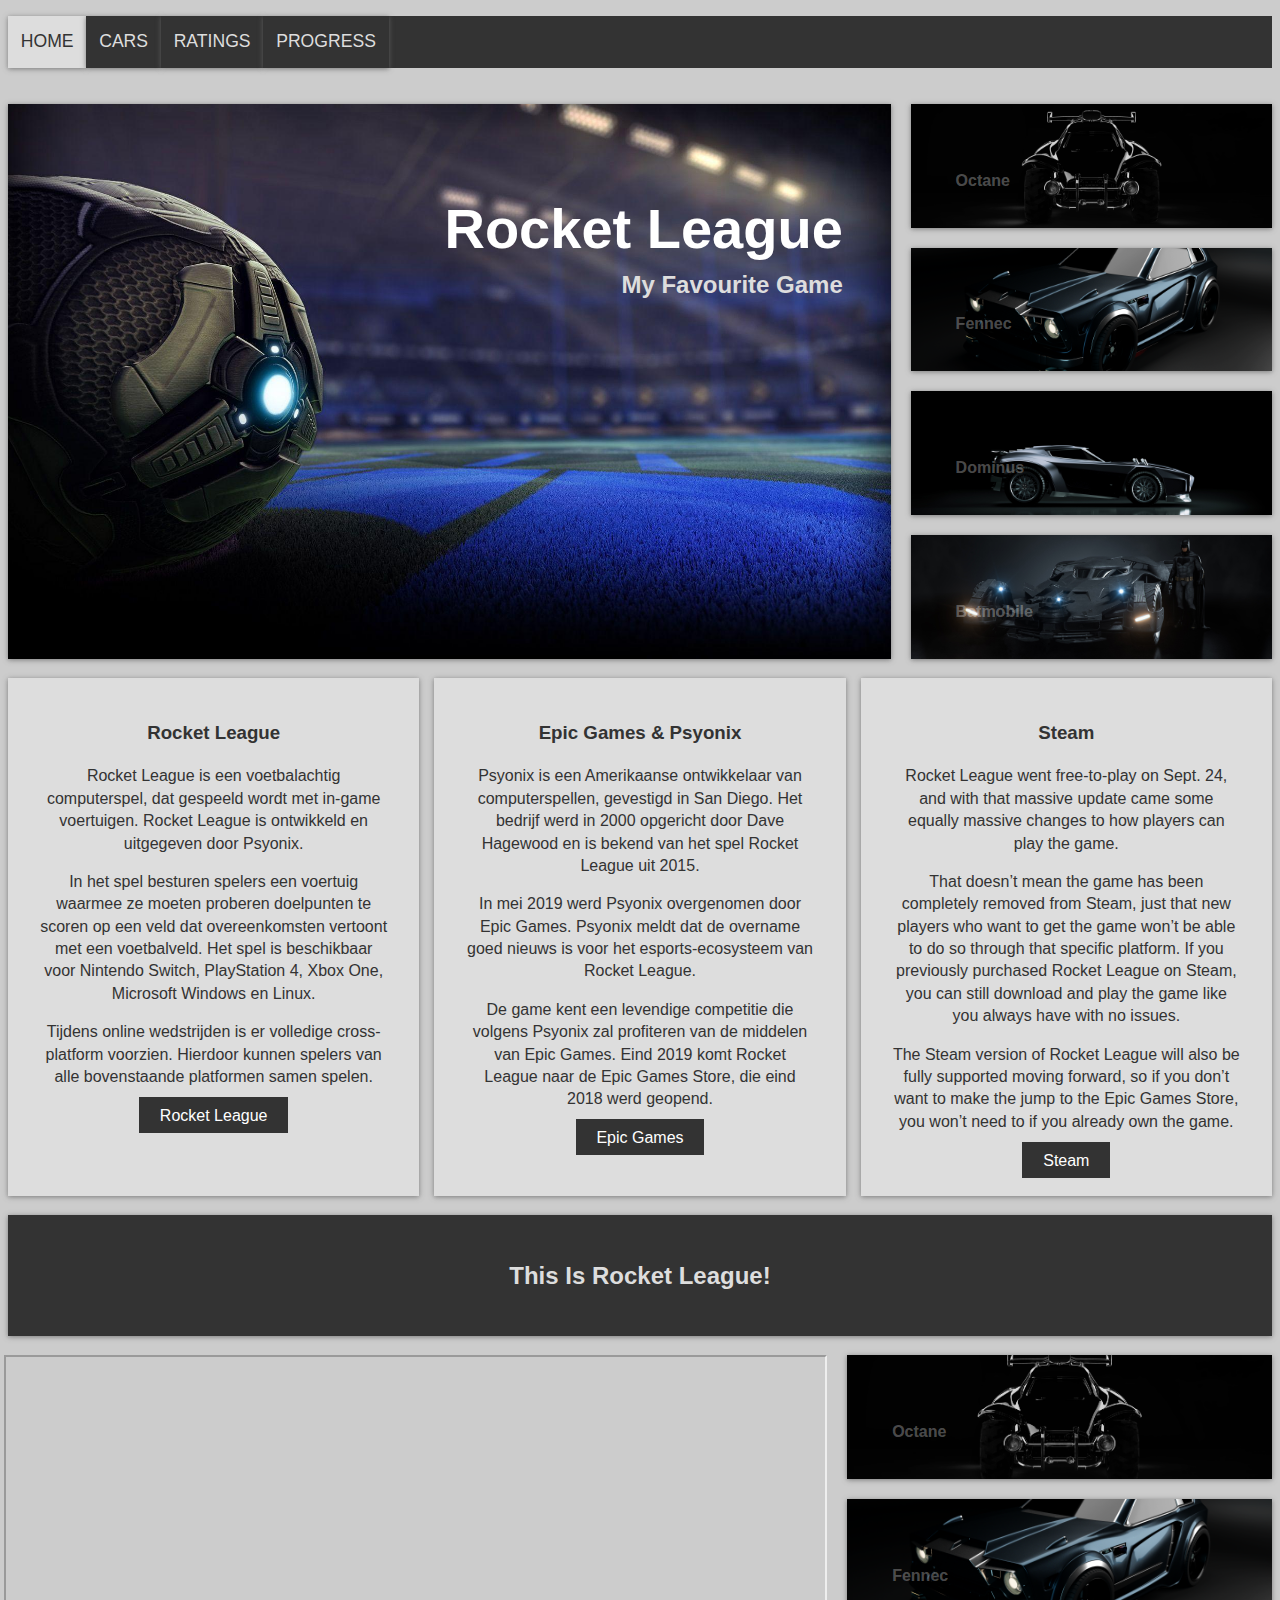
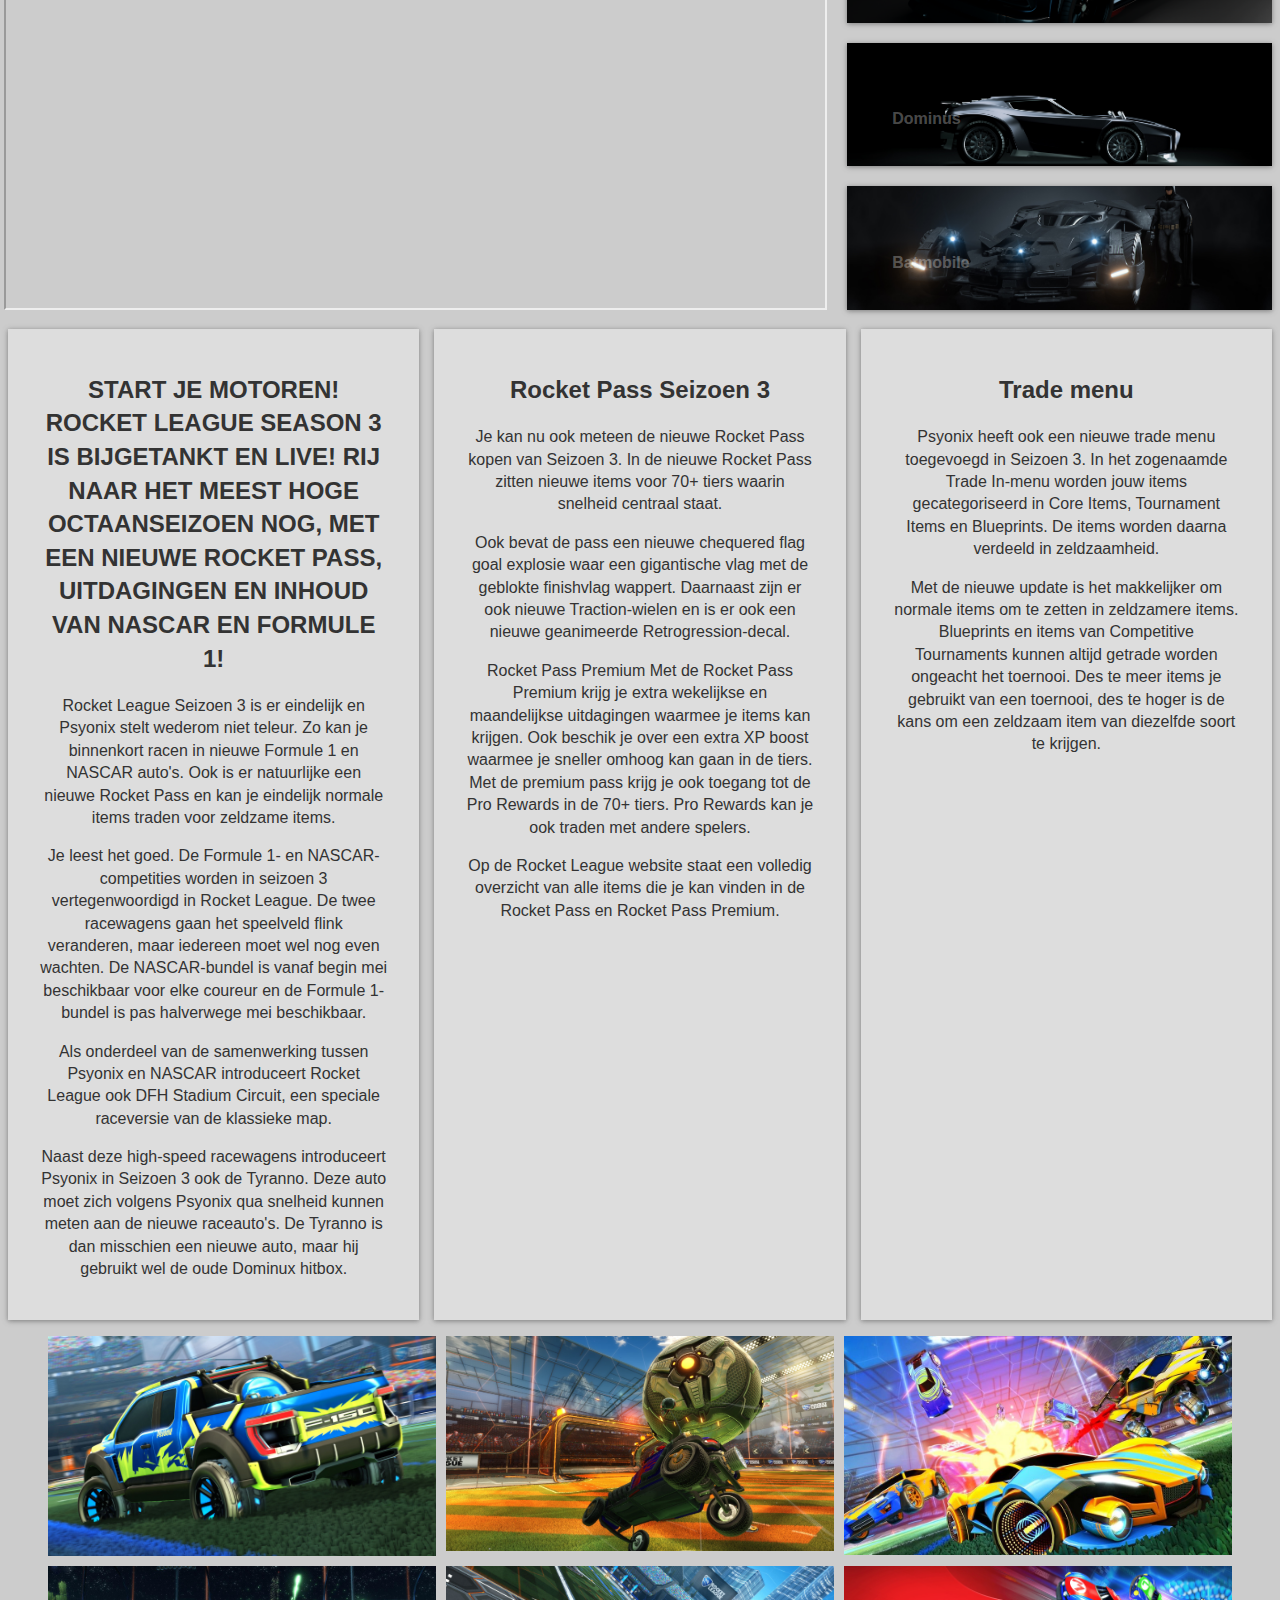
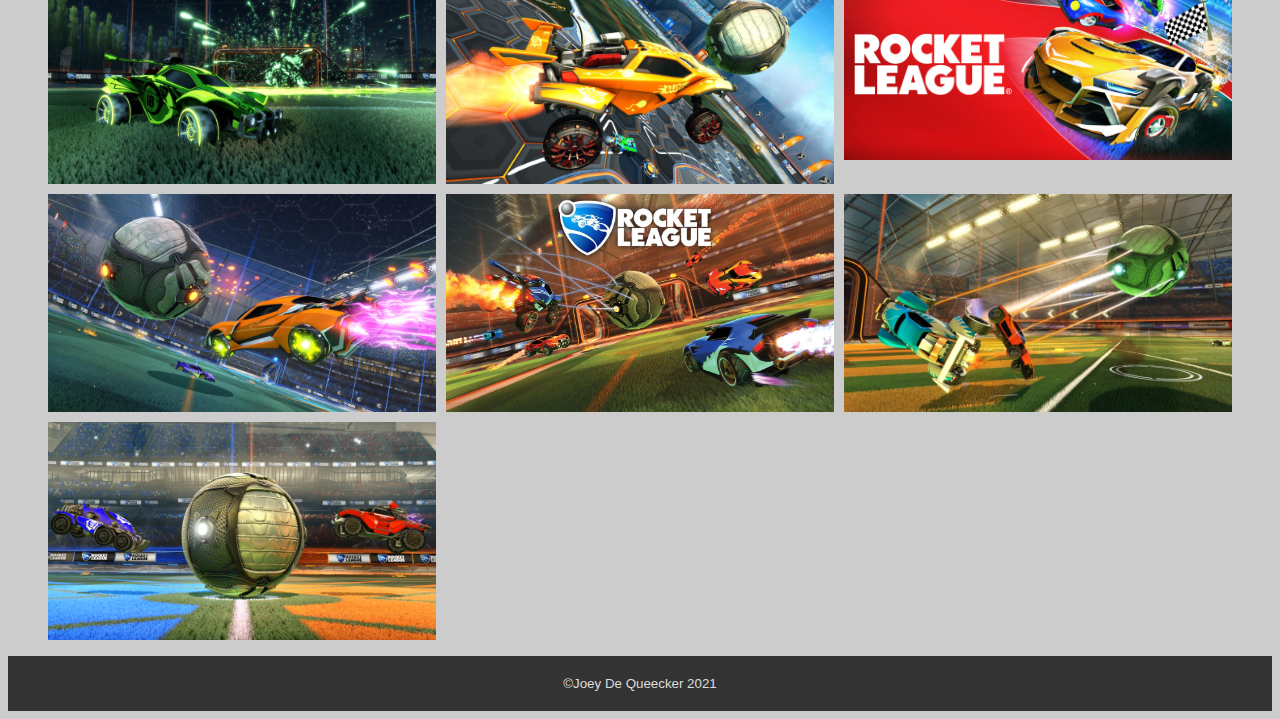
==== commit 80012e99: "Add transition to buttons" ====
--- a/index.html
+++ b/index.html
@@ -28,22 +28,22 @@
       <h1>Rocket League</h1>
       <p>My Favourite Game</p>
     </header>
-    <div class="top-box top-box-a">
-      <p class="cars"></p>
+    <figure class="top-box top-box-a">     
+      <p class="cars"></p>  
       <a href="cars/octane.html" class="btncars">Octane</a>
-    </div>
-    <div class="top-box top-box-b">
+    </figure>
+    <figure class="top-box top-box-b">
       <p class="cars"></p>
       <a href="cars/fennec.html" class="btncars">Fennec</a>
-    </div>
-    <div class="top-box top-box-c">
+    </figure>
+    <figure class="top-box top-box-c">
       <p class="cars"></p>
       <a href="cars/dominus.html" class="btncars">Dominus</a>
-    </div>
-    <div class="top-box top-box-d">
+    </figure>
+    <figure class="top-box top-box-d">
       <p class="cars"></p>
       <a href="cars/batmobile.html" class="btncars">Batmobile</a>
-    </div>
+    </figure>
   </section>
 
   <article>
@@ -67,6 +67,7 @@
           spelen.
         </p>
         <a href="https://www.rocketleague.com/" class="btn">Rocket League</a>
+        
       </div>
       <div class="box">
         <h3>Epic Games & Psyonix</h3>
--- a/css/mainstyle.css
+++ b/css/mainstyle.css
@@ -25,12 +25,24 @@
 }
 
 .btn{
-    background: var(--dark);
-    color: var(--light);
-    padding: 0.6rem 1.3rem;
-    text-decoration: none;
-    border: 0;
-}
+    
+        background: var(--dark);
+        color: var(--light);
+        padding: 0.6rem 1.3rem;
+        text-decoration: none;
+        border: 0;
+        transition: .2s ease-in-out 0s;
+        border: 2px solid var(--shadow);
+
+}
+.btn:hover{
+    cursor: pointer;
+    background: var(--primary);
+    border: solid 2px var(--dark);
+    color: var(--dark);
+    font-weight: bolder;
+}
+
 .btncars{
     
     color: var(--light);
@@ -64,10 +76,21 @@
     box-shadow: var(--shadow);
 }
 
- .main-nav a:hover{
-     background: var(--primary);
-     color: var(--dark);   
- }
+.main-nav a:after,.top-box a:after{ 
+    background: none repeat scroll 0 0 transparent;   
+    content: "";
+    display: block;
+    height: 2px; 
+    background: var(--primary);
+    transition: width 0.3s ease 0s, left 0.3s ease 0s;
+    width: 0;
+  }
+.main-nav a:hover:after,.top-box a:hover:after{ 
+    width: 100%; 
+    left: 0; 
+  }
+
+
  li .active {
     background: var(--primary);
     color: var(--dark);
@@ -98,19 +121,21 @@
  }
 
  .showcase h1 {
-     font-size: 2rem;
+     font-size: 3.5rem;
      margin-bottom: 0;
      color: var(--light)
  }
 
  .showcase p {
-     font-size: 1rem;
+     font-size: 1.5rem;
      font-weight: bold;
      margin-top: 0;
      color: var(--primary);
  }
+
+
  .top-box {
-     background: var(--primary);
+    
      font-weight: bold;
      display: grid;
      flex-direction: column;
@@ -118,7 +143,7 @@
      justify-items: baseline;
      box-shadow: var(--shadow);
      padding: 1.5rem;
-     
+     margin: 0;
      
      
  }
@@ -130,9 +155,6 @@
      background-image: url(../Images/octane.png);
      background-size: cover;
      background-position: center;
-    
-     
-     
 
  }
  
@@ -189,9 +211,7 @@
     display: grid;
     
 }
-.box :hover{
-    text-decoration: underline white;
-}
+
 
  .main-container{
      
@@ -283,16 +303,28 @@
    body{
        margin:0;
    }
-   .wrapper
+   
+  ul{
+      justify-content: center;
+      background: var(--primary);
+      
+  }
     
     nav{
         grid-area: nav;
-        background: var(--dark);
+        
         grid-gap: 0;
+        
        
         
         
          
+    }
+    .main-nav ul{
+        background: #ccc;
+        display: grid;
+       
+        
     }
     .main-nav a{
         font-size: 0.9rem;
@@ -320,13 +352,21 @@
     .boxes{
         grid-template-columns: auto;
     }
+    .main-boxes{
+        grid-template-columns: auto;
+    }
     .main-container{
         grid-template-areas: 
         'showcase showcase'
         'top-box-a top-box-b'
         'top-box-c top-box-d';        
     }
-    
+    .main-nav ul{
+        justify-content: center;
+        
+       
+        
+    }
     .portfolio{
         display: none;
     }
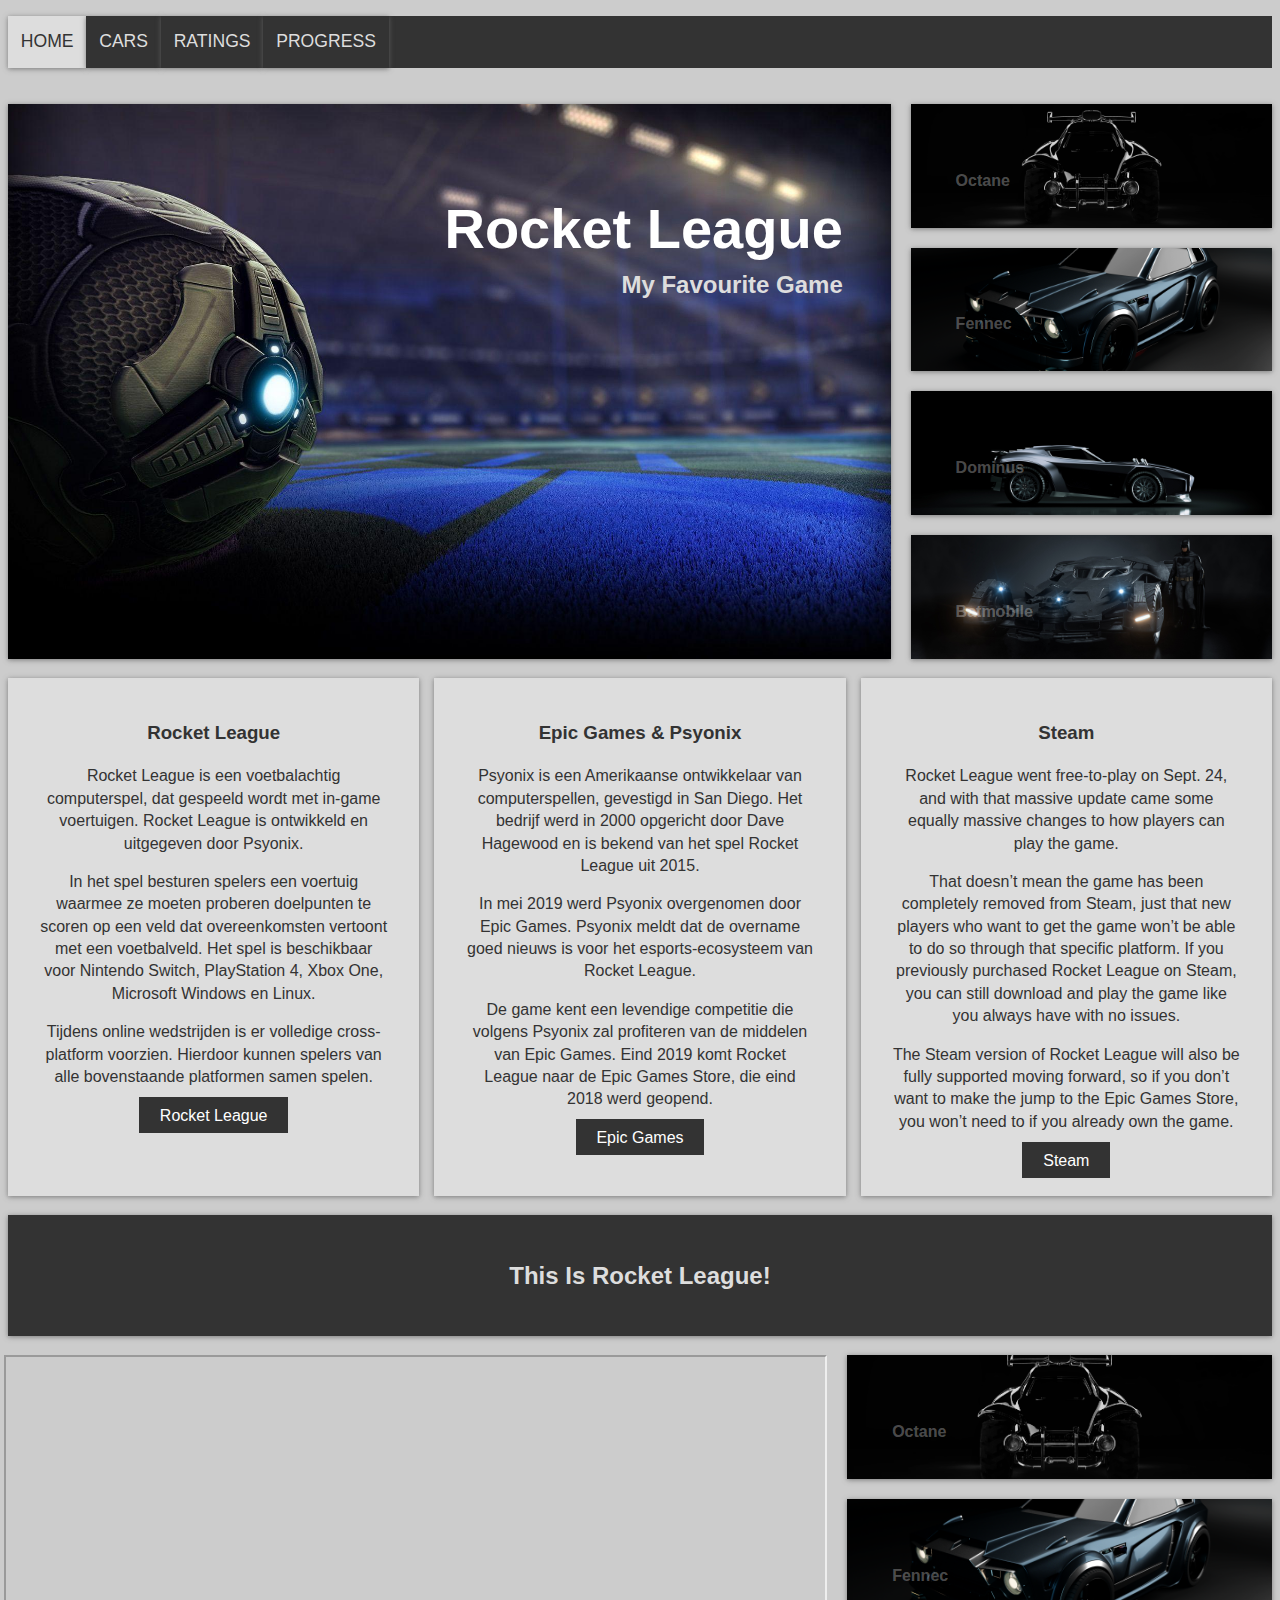
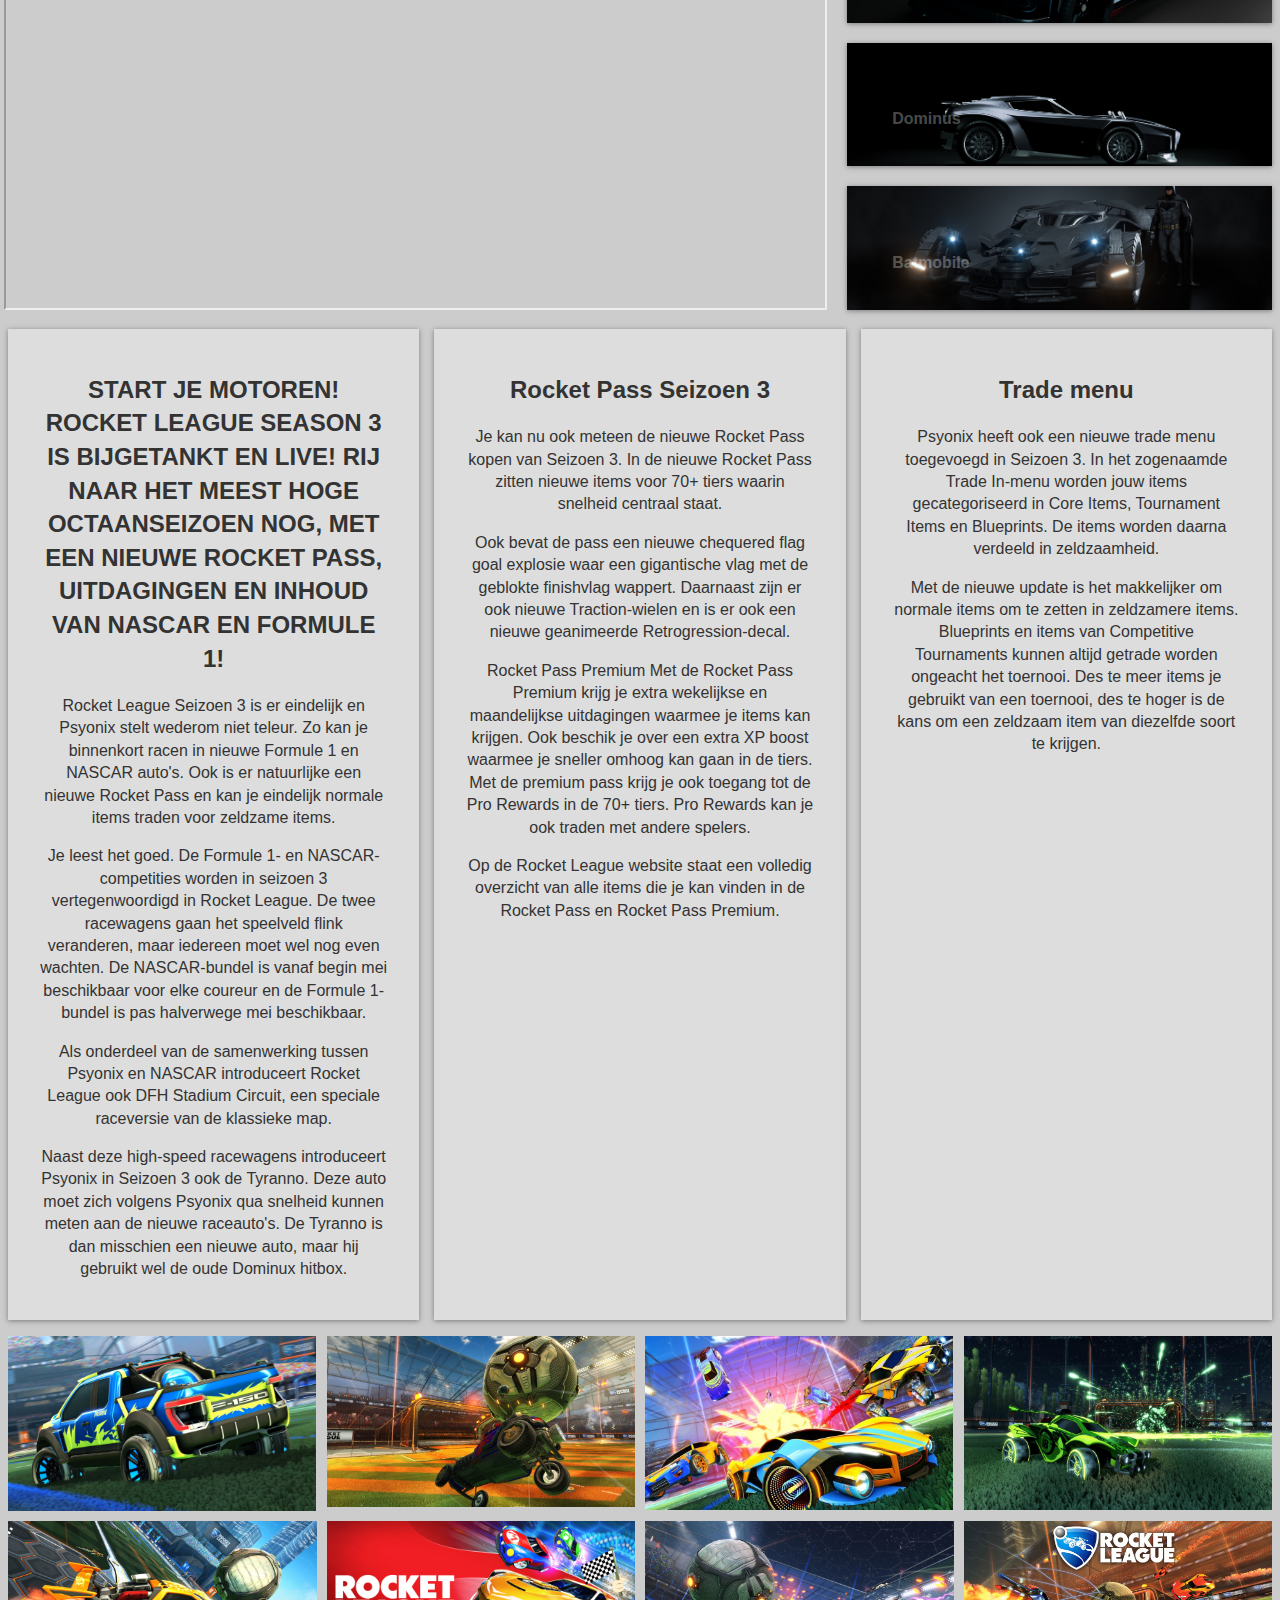
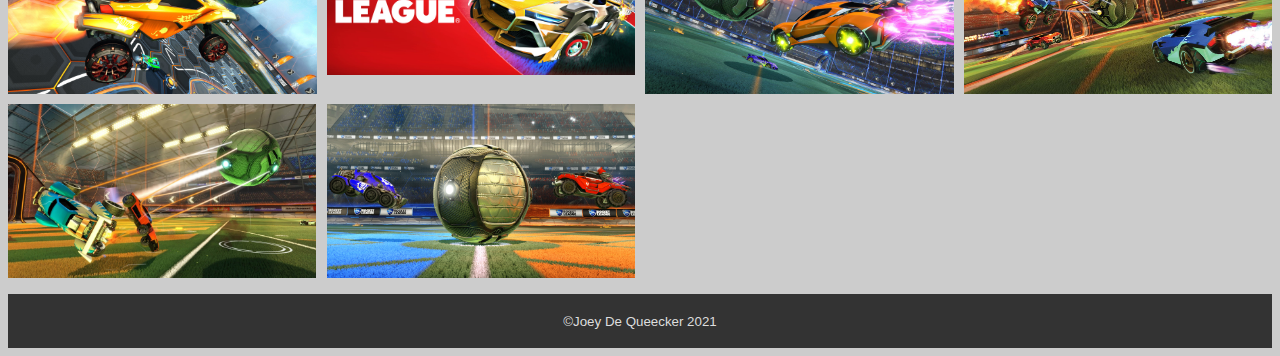
==== commit 2fe92141: "Add text selection color and background" ====
--- a/index.html
+++ b/index.html
@@ -24,12 +24,12 @@
 
 <body>
   <section class="top-container">
-    <header class="showcase">
+    <figure class="showcase">
       <h1>Rocket League</h1>
       <p>My Favourite Game</p>
-    </header>
-    <figure class="top-box top-box-a">     
-      <p class="cars"></p>  
+    </figure>
+    <figure class="top-box top-box-a">
+      <p class="cars"></p>
       <a href="cars/octane.html" class="btncars">Octane</a>
     </figure>
     <figure class="top-box top-box-b">
@@ -67,7 +67,7 @@
           spelen.
         </p>
         <a href="https://www.rocketleague.com/" class="btn">Rocket League</a>
-        
+
       </div>
       <div class="box">
         <h3>Epic Games & Psyonix</h3>
--- a/css/mainstyle.css
+++ b/css/mainstyle.css
@@ -1,41 +1,43 @@
-
-
-
-
 :root {
     --primary: #ddd;
     --dark: #333;
     --light: #fff;
     --shadow: 0 1px 5px rgba(104, 104, 104, 0.8)
 }
-
-html{
+::selection {
+    color: var(--primary);
+    background: var(--dark);
+  }
+
+html {
     box-sizing: border-box;
     font-family: Arial, Helvetica, sans-serif;
     color: var(--dark);
-    
+
 
 }
 
 body {
+
     background: #ccc;
-    
+
     line-height: 1.4;
-    
-}
-
-.btn{
-    
-        background: var(--dark);
-        color: var(--light);
-        padding: 0.6rem 1.3rem;
-        text-decoration: none;
-        border: 0;
-        transition: .2s ease-in-out 0s;
-        border: 2px solid var(--shadow);
-
-}
-.btn:hover{
+
+}
+
+.btn {
+
+    background: var(--dark);
+    color: var(--light);
+    padding: 0.6rem 1.3rem;
+    text-decoration: none;
+    border: 0;
+    transition: .2s ease-in-out 0s;
+    border: 2px solid var(--shadow);
+
+}
+
+.btn:hover {
     cursor: pointer;
     background: var(--primary);
     border: solid 2px var(--dark);
@@ -43,28 +45,31 @@
     font-weight: bolder;
 }
 
-.btncars{
-    
+.btncars {
+
     color: var(--light);
     padding: 0.6rem 1.3rem;
     text-decoration: none;
     border: 0;
 }
 
-img{
+img {
     max-width: 100%;
 }
-
-
- /*Navigation*/
- .main-nav ul {
+figure{
+    margin: 0;
+}
+
+/*Navigation*/
+.main-nav ul {
     display: flex;
     padding: 0;
     list-style: none;
     grid-template-columns: repeat(4, 1fr);
     background: var(--dark);
 }
- .main-nav a {
+
+.main-nav a {
     background: var(--dark);
     display: block;
     text-decoration: none;
@@ -76,159 +81,191 @@
     box-shadow: var(--shadow);
 }
 
-.main-nav a:after,.top-box a:after{ 
-    background: none repeat scroll 0 0 transparent;   
+.main-nav a.active:after {
+    background: none repeat scroll 0 0 transparent;
     content: "";
     display: block;
-    height: 2px; 
+    height: 2px;
+    background: var(--dark);
+    transition: width 0.3s ease 0s, left 0.3s ease 0s;
+    width: 0;
+}
+
+.main-nav a.active:hover::after {
+    width: 100%;
+    left: 0;
+}
+
+.main-nav a:after,
+.top-box a:after {
+    background: none repeat scroll 0 0 transparent;
+    content: "";
+    display: block;
+    height: 2px;
     background: var(--primary);
     transition: width 0.3s ease 0s, left 0.3s ease 0s;
     width: 0;
-  }
-.main-nav a:hover:after,.top-box a:hover:after{ 
-    width: 100%; 
-    left: 0; 
-  }
-
-
- li .active {
+}
+
+.main-nav a:hover:after,
+.top-box a:hover:after {
+    width: 100%;
+    left: 0;
+}
+
+
+li .active {
     background: var(--primary);
     color: var(--dark);
 }
- /*top cointainer*/
- .top-container{
-     display: grid;
-     grid-gap: 20px;
-     grid-template-areas: 
+
+/*top cointainer*/
+.top-container {
+    display: grid;
+    grid-gap: 20px;
+    grid-template-areas:
         'header header header'
         'showcase showcase top-box-a'
         'showcase showcase top-box-b'
         'showcase showcase top-box-c'
-        'showcase showcase top-box-d';
- }
- .showcase{
-     grid-area: showcase;
-     min-height: 400px;
-     background: url(../Images/season3-header-test.jpg);
-     background-size: cover;
-     background-position: center;
-     padding: 3rem;
-     display: flex;
-     flex-direction: column;
-     align-items: flex-end;
-     justify-content: flex-start;
-     box-shadow: var(--shadow);
- }
-
- .showcase h1 {
-     font-size: 3.5rem;
-     margin-bottom: 0;
-     color: var(--light)
- }
-
- .showcase p {
-     font-size: 1.5rem;
-     font-weight: bold;
-     margin-top: 0;
-     color: var(--primary);
- }
-
-
- .top-box {
-    
-     font-weight: bold;
-     display: grid;
-     flex-direction: column;
-     align-items: center;
-     justify-items: baseline;
-     box-shadow: var(--shadow);
-     padding: 1.5rem;
-     margin: 0;
-     
-     
- }
- .top-box a{
-     color: rgba(255, 255, 255, 0.305);
- }
- .top-box-a{
-     grid-area: top-box-a;
-     background-image: url(../Images/octane.png);
-     background-size: cover;
-     background-position: center;
-
- }
- 
- 
- .top-box-b{
+        'showcase showcase top-box-d'
+    ;
+}
+
+.showcase {
+    grid-area: showcase;
+    min-height: 400px;
+    background: url(../Images/season3-header-test.jpg);
+    background-size: cover;
+    background-position: center;
+    padding: 3rem;
+    display: flex;
+    flex-direction: column;
+    align-items: flex-end;
+    justify-content: flex-start;
+    box-shadow: var(--shadow);
+    margin: 0;
+}
+
+.showcase h1 {
+    font-size: 3.5rem;
+    margin-bottom: 0;
+    color: var(--light)
+}
+
+.showcase p {
+    font-size: 1.5rem;
+    font-weight: bold;
+    margin-top: 0;
+    color: var(--primary);
+}
+
+
+.top-box {
+
+    font-weight: bold;
+    display: grid;
+    flex-direction: column;
+    align-items: center;
+    justify-items: baseline;
+    box-shadow: var(--shadow);
+    padding: 1.5rem;
+    margin: 0;
+
+
+}
+
+.top-box a {
+    color: rgba(255, 255, 255, 0.305);
+}
+
+.top-box-a {
+    grid-area: top-box-a;
+    background-image: url(../Images/octane.png);
+    background-size: cover;
+    background-position: center;
+
+}
+
+
+.top-box-b {
     grid-area: top-box-b;
     background-image: url(../Images/fennec.png);
     background-size: cover;
-     background-position: center;
-
-}
-.top-box-c{
+    background-position: center;
+
+}
+
+.top-box-c {
     grid-area: top-box-c;
     background-image: url(../Images/dominus.jpg);
     background-size: cover;
-     background-position: center;
-
-}
-.top-box-d{
+    background-position: center;
+
+}
+
+.top-box-d {
     grid-area: top-box-d;
     background-image: url(../Images/batmobile.jpg);
     background-size: cover;
-     background-position: center;
-
-}
-
-.top-box a:hover{
-    color: var(--primary); 
-    
-     
-    
-    
-}
-.boxes{
+    background-position: center;
+
+}
+
+.top-box a:hover {
+    color: var(--primary);
+
+
+
+
+}
+
+.boxes {
     display: grid;
     padding-top: 1.2rem;
     padding-bottom: 1.2rem;
     grid-gap: 15px;
     grid-template-columns: repeat(auto-fit, minmax(200px, 1fr));
-    
-}
-.box{
+
+}
+
+.box {
     background: var(--primary);
     text-align: center;
     padding: 1.5rem 2rem;
     box-shadow: var(--shadow);
 }
-.boxhorizon{
+
+.boxhorizon {
     background: var(--dark);
     color: var(--primary);
     text-align: center;
     padding: 1.5rem 2rem;
     box-shadow: var(--primary);
     display: grid;
-    
-}
-
-
- .main-container{
-     
+
+}
+
+
+.main-container {
+
+
     display: grid;
     padding-top: 1.2rem;
     grid-gap: 20px;
-    grid-template-areas: 
-       'showcase showcase top-box-a'
-       'showcase showcase top-box-b'
-       'showcase showcase top-box-c'
-       'showcase showcase top-box-d';
-}
-.showcasemain{
+    grid-template-areas:
+        'showcase showcase top-box-a'
+        'showcase showcase top-box-b'
+        'showcase showcase top-box-c'
+        'showcase showcase top-box-d';
+
+}
+
+.showcasemain {
     grid-area: showcase;
-    min-height:500px;
- 
-    
+    min-height: 500px;
+
+
     background-size: cover;
     background-position: center;
     padding: 0;
@@ -236,17 +273,18 @@
     flex-direction: column;
     align-items: flex-end;
     justify-content: flex-end;
-    
-}
-
-.main-boxes{
+
+}
+
+.main-boxes {
     display: grid;
     padding-top: 1.2rem;
     grid-gap: 15px;
     grid-template-columns: repeat(auto-fit, minmax(200px, 1fr));
-    
-}
-.main-box{
+
+}
+
+.main-box {
     background: var(--primary);
     text-align: center;
     padding: 1.5rem 2rem;
@@ -266,14 +304,16 @@
 
 /*portfolio*/
 .portfolio {
-    
+
     display: grid;
     grid-gap: 10px;
     grid-template-columns: repeat(auto-fit, minmax(300px, 1fr));
+   margin-top: 1em;
+   margin-bottom: 1em;
 }
 
 /*footer*/
-footer{
+footer {
     background: var(--dark);
     width: auto;
     color: var(--primary);
@@ -282,97 +322,108 @@
 }
 
 
- @media (max-width: 580px) {
-   
-    .top-container{
-        grid-template-areas: 
-        'nav'
-        'showcase '
-        'top-box-a'
-        'top-box-b'
-        'top-box-c '
-        'top-box-d';     
-       display: grid;
+@media (max-width: 580px) {
+
+    .top-container {
+        grid-template-areas:
+            'nav'
+            'showcase '
+            'top-box-a'
+            'top-box-b'
+            'top-box-c '
+            'top-box-d';
+        display: grid;
         grid-gap: 0;
-        
-        
-    }
-    .main-container{
+
+
+    }
+
+    .main-container {
         grid-gap: 0;
     }
-   body{
-       margin:0;
-   }
-   
-  ul{
-      justify-content: center;
-      background: var(--primary);
-      
-  }
-    
-    nav{
+
+    body {
+        margin: 0;
+    }
+
+    ul {
+        justify-content: center;
+        background: var(--primary);
+
+    }
+
+    nav {
         grid-area: nav;
-        
+
         grid-gap: 0;
-        
-       
-        
-        
-         
-    }
-    .main-nav ul{
+
+
+
+
+
+    }
+
+    .main-nav ul {
         background: #ccc;
         display: grid;
-       
-        
-    }
-    .main-nav a{
+
+
+    }
+
+    .main-nav a {
         font-size: 0.9rem;
-        
-    }
-   
-  
-  
-    
-   
-}  
+
+    }
+
+
+
+
+
+}
 
 @media (max-width: 1024px) {
-    .top-container{
-        grid-template-areas: 
-        'header header'
-        'showcase showcase'
-        'top-box-a top-box-b'
-        'top-box-c top-box-d';     
-        
-    }
-    body{
+    .top-container {
+        grid-template-areas:
+            'header header'
+            'showcase showcase'
+            'top-box-a top-box-b'
+            'top-box-c top-box-d';
+
+    }
+
+    body {
         margin: 0;
     }
-    .boxes{
+
+    .boxes {
         grid-template-columns: auto;
     }
-    .main-boxes{
+
+    .main-boxes {
         grid-template-columns: auto;
     }
-    .main-container{
-        grid-template-areas: 
-        'showcase showcase'
-        'top-box-a top-box-b'
-        'top-box-c top-box-d';        
-    }
-    .main-nav ul{
+
+    .main-container {
+        grid-template-areas:
+            'showcase showcase'
+            'top-box-a top-box-b'
+            'top-box-c top-box-d';
+    }
+
+    .main-nav ul {
         justify-content: center;
-        
-       
-        
-    }
-    .portfolio{
+
+
+
+    }
+
+    .portfolio {
         display: none;
     }
-   footer{
-       grid-area: footer;
-       display: grid;
-       justify-content: center;
-   }
+
+    footer {
+        grid-area: footer;
+        display: grid;
+        justify-content: center;
+    }
 }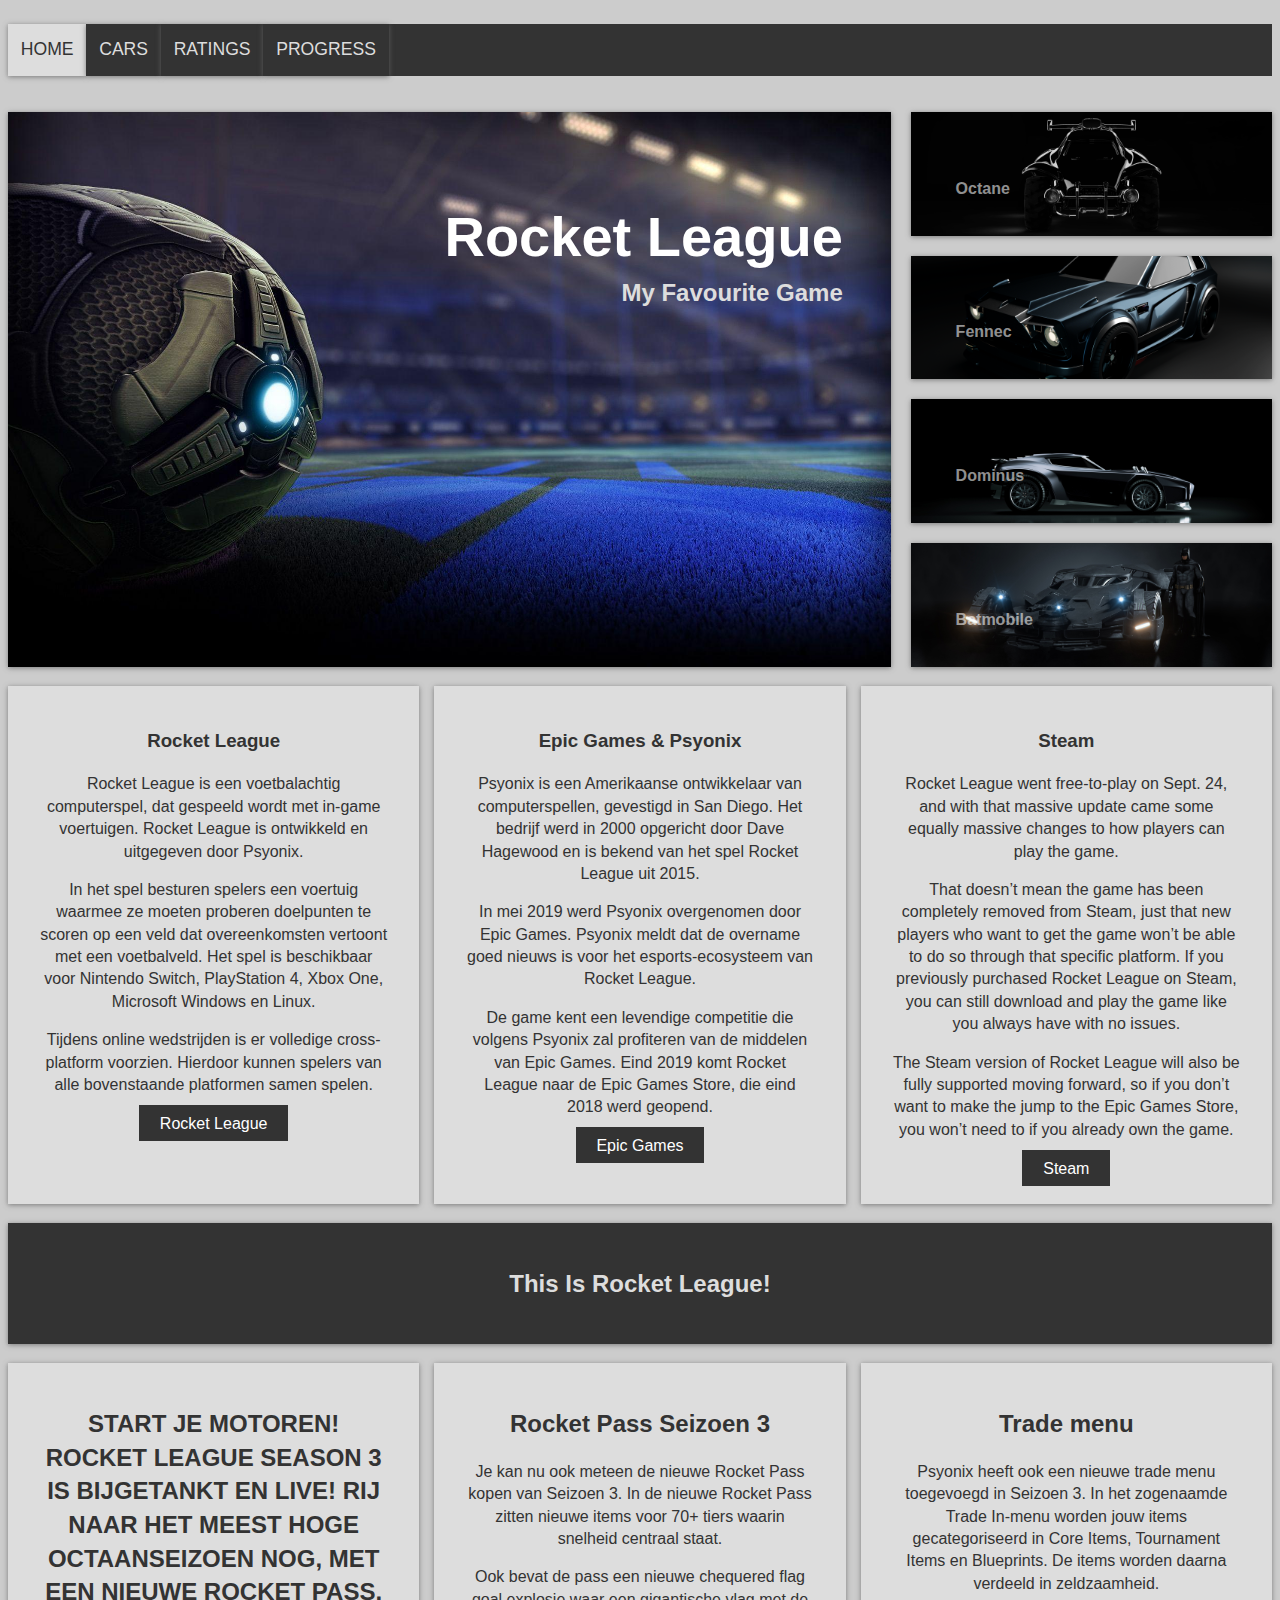
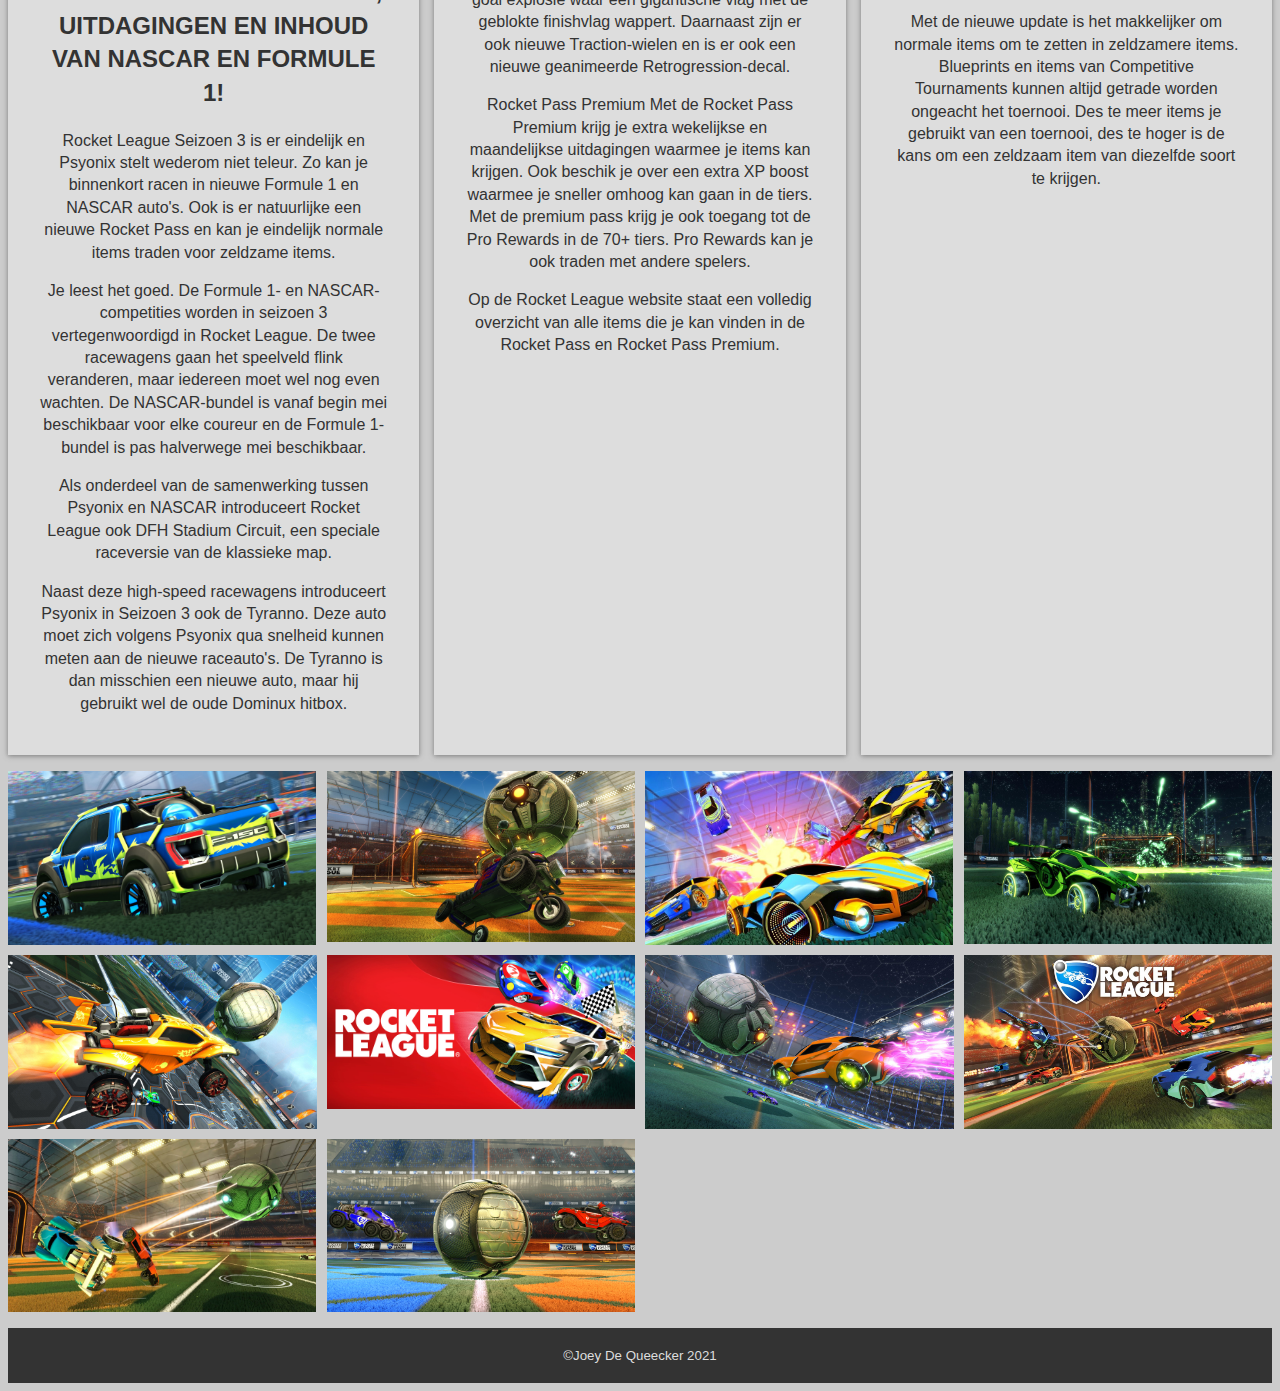
==== commit 49f38423: "Deleted overwritten css and deleted showcase main" ====
--- a/index.html
+++ b/index.html
@@ -5,329 +5,206 @@
   <meta charset="UTF-8" />
   <meta http-equiv="X-UA-Compatible" content="IE=edge" />
   <meta name="viewport" content="width=device-width, height=device-height, initial-scale=1.0, minimum-scale=1.0">
-
   <title>Rocket League</title>
   <link rel="stylesheet" href="css/mainstyle.css" />
 </head>
-
-<header>
-
-  <nav class="main-nav">
-    <ul>
-      <li><a class="active" href="index.html">Home</a></li>
-      <li><a href="cars/cars.html">Cars</a></li>
-      <li><a href="ratings/ratings.html">Ratings</a></li>
-      <li><a href="progress/progress.html">Progress</a></li>
-    </ul>
-  </nav>
-</header>
-
-<body>
-  <section class="top-container">
-    <figure class="showcase">
-      <h1>Rocket League</h1>
-      <p>My Favourite Game</p>
-    </figure>
-    <figure class="top-box top-box-a">
-      <p class="cars"></p>
-      <a href="cars/octane.html" class="btncars">Octane</a>
-    </figure>
-    <figure class="top-box top-box-b">
-      <p class="cars"></p>
-      <a href="cars/fennec.html" class="btncars">Fennec</a>
-    </figure>
-    <figure class="top-box top-box-c">
-      <p class="cars"></p>
-      <a href="cars/dominus.html" class="btncars">Dominus</a>
-    </figure>
-    <figure class="top-box top-box-d">
-      <p class="cars"></p>
-      <a href="cars/batmobile.html" class="btncars">Batmobile</a>
-    </figure>
-  </section>
-
-  <article>
-    <section class="boxes">
-      <div class="box">
-        <h3>Rocket League</h3>
-        <p>
-          Rocket League is een voetbalachtig computerspel, dat gespeeld wordt
-          met in-game voertuigen. Rocket League is ontwikkeld en uitgegeven
-          door Psyonix.
-        </p>
-        <p>
-          In het spel besturen spelers een voertuig waarmee ze moeten proberen
-          doelpunten te scoren op een veld dat overeenkomsten vertoont met een
-          voetbalveld. Het spel is beschikbaar voor Nintendo Switch,
-          PlayStation 4, Xbox One, Microsoft Windows en Linux.
-        </p>
-        <p>
-          Tijdens online wedstrijden is er volledige cross-platform voorzien.
-          Hierdoor kunnen spelers van alle bovenstaande platformen samen
-          spelen.
-        </p>
-        <a href="https://www.rocketleague.com/" class="btn">Rocket League</a>
-
-      </div>
-      <div class="box">
-        <h3>Epic Games & Psyonix</h3>
-        <p>
-          Psyonix is een Amerikaanse ontwikkelaar van computerspellen,
-          gevestigd in San Diego. Het bedrijf werd in 2000 opgericht door Dave
-          Hagewood en is bekend van het spel Rocket League uit 2015.
-        </p>
-
-        <p>
-          In mei 2019 werd Psyonix overgenomen door Epic Games. Psyonix meldt
-          dat de overname goed nieuws is voor het esports-ecosysteem van
-          Rocket League.
-        </p>
-
-        <p>
-          De game kent een levendige competitie die volgens Psyonix zal
-          profiteren van de middelen van Epic Games. Eind 2019 komt Rocket
-          League naar de Epic Games Store, die eind 2018 werd geopend.
-        </p>
-        <a href="https://www.epicgames.com/store/en-US/" class="btn">Epic Games</a>
-      </div>
-      <div class="box">
-        <h3>Steam</h3>
-        <p>Rocket League went free-to-play on Sept. 24, and with that massive update came some equally massive changes
-          to how players can play the game. </p>
-
-        <p>That doesn’t mean the game has been completely removed from Steam, just that new players who want to get
-          the game won’t be able to do so through that specific platform. If you previously purchased Rocket League on
-          Steam, you can still download and play the game like you always have with no issues. </p>
-        <p>The Steam version of Rocket League will also be fully supported moving forward, so if you don’t want to
-          make the jump to the Epic Games Store, you won’t need to if you already own the game. </p>
-        <a href="https://store.steampowered.com/" class="btn">Steam</a>
-      </div>
+<section class="wrapper">
+  <header>
+
+    <nav class="main-nav">
+      <ul>
+        <li><a class="active" href="index.html">Home</a></li>
+        <li><a href="cars/cars.html">Cars</a></li>
+        <li><a href="ratings/ratings.html">Ratings</a></li>
+        <li><a href="progress/progress.html">Progress</a></li>
+      </ul>
+    </nav>
+
+    <section class="top-container">
+      <figure class="showcase">
+        <h1>Rocket League</h1>
+        <p>My Favourite Game</p>
+      </figure>
+      <figure class="top-box top-box-octane">
+        <p class="cars"></p>
+        <a href="cars/octane.html" class="btncars">Octane</a>
+      </figure>
+      <figure class="top-box top-box-fennec">
+        <p class="cars"></p>
+        <a href="cars/fennec.html" class="btncars">Fennec</a>
+      </figure>
+      <figure class="top-box top-box-dominus">
+        <p class="cars"></p>
+        <a href="cars/dominus.html" class="btncars">Dominus</a>
+      </figure>
+      <figure class="top-box top-box-batmobile">
+        <p class="cars"></p>
+        <a href="cars/batmobile.html" class="btncars">Batmobile</a>
+      </figure>
     </section>
-  </article>
-  <section class="Season3-banner">
-    <div class="boxx">
-      <h2>This Is Rocket League!</h2>
-    </div>
-  </section>
-  <main>
+  </header>
+
+  <body>
     <article>
-      <section class="main-container">
-        <div class="showcasemain">
-          <iframe class="youtubevid" width="100%" height="100%" src="https://www.youtube.com/embed/zjPBq1KR3aA"
-            title="YouTube video player"
-            allow="accelerometer; autoplay; clipboard-write; encrypted-media; gyroscope; picture-in-picture"
-            allowfullscreen></iframe>
+      <section class="boxes">
+        <div class="box">
+          <h3>Rocket League</h3>
+          <p>
+            Rocket League is een voetbalachtig computerspel, dat gespeeld wordt
+            met in-game voertuigen. Rocket League is ontwikkeld en uitgegeven
+            door Psyonix.
+          </p>
+          <p>
+            In het spel besturen spelers een voertuig waarmee ze moeten proberen
+            doelpunten te scoren op een veld dat overeenkomsten vertoont met een
+            voetbalveld. Het spel is beschikbaar voor Nintendo Switch,
+            PlayStation 4, Xbox One, Microsoft Windows en Linux.
+          </p>
+          <p>
+            Tijdens online wedstrijden is er volledige cross-platform voorzien.
+            Hierdoor kunnen spelers van alle bovenstaande platformen samen
+            spelen.
+          </p>
+          <a href="https://www.rocketleague.com/" class="btn">Rocket League</a>
+
         </div>
-        <div class="top-box top-box-a">
-          <p class="cars"></p>
-          <a href="cars/octane.html" class="btncars">Octane</a>
+        <div class="box">
+          <h3>Epic Games & Psyonix</h3>
+          <p>
+            Psyonix is een Amerikaanse ontwikkelaar van computerspellen,
+            gevestigd in San Diego. Het bedrijf werd in 2000 opgericht door Dave
+            Hagewood en is bekend van het spel Rocket League uit 2015.
+          </p>
+
+          <p>
+            In mei 2019 werd Psyonix overgenomen door Epic Games. Psyonix meldt
+            dat de overname goed nieuws is voor het esports-ecosysteem van
+            Rocket League.
+          </p>
+
+          <p>
+            De game kent een levendige competitie die volgens Psyonix zal
+            profiteren van de middelen van Epic Games. Eind 2019 komt Rocket
+            League naar de Epic Games Store, die eind 2018 werd geopend.
+          </p>
+          <a href="https://www.epicgames.com/store/en-US/" class="btn">Epic Games</a>
         </div>
-        <div class="top-box top-box-b">
-          <p class="cars"></p>
-          <a href="cars/fennec.html" class="btncars">Fennec</a>
-        </div>
-        <div class="top-box top-box-c">
-          <p class="cars"></p>
-          <a href="cars/dominus.html" class="btncars">Dominus</a>
-        </div>
-        <div class="top-box top-box-d">
-          <p class="cars"></p>
-          <a href="cars/batmobile.html" class="btncars">Batmobile</a>
+        <div class="box">
+          <h3>Steam</h3>
+          <p>Rocket League went free-to-play on Sept. 24, and with that massive update came some equally massive changes
+            to how players can play the game. </p>
+
+          <p>That doesn’t mean the game has been completely removed from Steam, just that new players who want to get
+            the game won’t be able to do so through that specific platform. If you previously purchased Rocket League on
+            Steam, you can still download and play the game like you always have with no issues. </p>
+          <p>The Steam version of Rocket League will also be fully supported moving forward, so if you don’t want to
+            make the jump to the Epic Games Store, you won’t need to if you already own the game. </p>
+          <a href="https://store.steampowered.com/" class="btn">Steam</a>
         </div>
       </section>
-
-      <section class="main-boxes">
-        <div class="main-box">
-          <h2>
-            START JE MOTOREN! ROCKET LEAGUE SEASON 3 IS BIJGETANKT EN LIVE! RIJ NAAR HET MEEST HOGE OCTAANSEIZOEN NOG,
-            MET EEN NIEUWE ROCKET PASS, UITDAGINGEN EN INHOUD VAN NASCAR EN FORMULE 1!
-          </h2>
-          <p>
-            Rocket League Seizoen 3 is er eindelijk en Psyonix stelt wederom
-            niet teleur. Zo kan je binnenkort racen in nieuwe Formule 1 en
-            NASCAR auto's. Ook is er natuurlijke een nieuwe Rocket Pass en kan
-            je eindelijk normale items traden voor zeldzame items.
-          </p>
-          <p>
-            Je leest het goed. De Formule 1- en NASCAR-competities worden in
-            seizoen 3 vertegenwoordigd in Rocket League. De twee racewagens gaan
-            het speelveld flink veranderen, maar iedereen moet wel nog even
-            wachten. De NASCAR-bundel is vanaf begin mei beschikbaar voor elke
-            coureur en de Formule 1-bundel is pas halverwege mei beschikbaar.
-          </p>
-          <p>
-            Als onderdeel van de samenwerking tussen Psyonix en NASCAR
-            introduceert Rocket League ook DFH Stadium Circuit, een speciale
-            raceversie van de klassieke map.
-          </p>
-          <p>
-            Naast deze high-speed racewagens introduceert Psyonix in Seizoen 3
-            ook de Tyranno. Deze auto moet zich volgens Psyonix qua snelheid
-            kunnen meten aan de nieuwe raceauto's. De Tyranno is dan misschien
-            een nieuwe auto, maar hij gebruikt wel de oude Dominux hitbox.
-          </p>
-        </div>
-        <div class="box">
-          <h2>Rocket Pass Seizoen 3</h2>
-          <p>
-            Je kan nu ook meteen de nieuwe Rocket Pass kopen van Seizoen 3. In
-            de nieuwe Rocket Pass zitten nieuwe items voor 70+ tiers waarin
-            snelheid centraal staat.
-          </p>
-          <p>
-            Ook bevat de pass een nieuwe chequered flag goal explosie waar een
-            gigantische vlag met de geblokte finishvlag wappert. Daarnaast zijn
-            er ook nieuwe Traction-wielen en is er ook een nieuwe geanimeerde
-            Retrogression-decal.
-          </p>
-          <p>
-            Rocket Pass Premium Met de Rocket Pass Premium krijg je extra
-            wekelijkse en maandelijkse uitdagingen waarmee je items kan krijgen.
-            Ook beschik je over een extra XP boost waarmee je sneller omhoog kan
-            gaan in de tiers. Met de premium pass krijg je ook toegang tot de
-            Pro Rewards in de 70+ tiers. Pro Rewards kan je ook traden met
-            andere spelers.
-          </p>
-          <p>
-            Op de Rocket League website staat een volledig overzicht van alle
-            items die je kan vinden in de Rocket Pass en Rocket Pass Premium.
-          </p>
-        </div>
-        <div class="box">
-          <h2>Trade menu</h2>
-          <p>
-            Psyonix heeft ook een nieuwe trade menu toegevoegd in Seizoen 3. In
-            het zogenaamde Trade In-menu worden jouw items gecategoriseerd in
-            Core Items, Tournament Items en Blueprints. De items worden daarna
-            verdeeld in zeldzaamheid.
-          </p>
-          <p>
-            Met de nieuwe update is het makkelijker om normale items om te
-            zetten in zeldzamere items. Blueprints en items van Competitive
-            Tournaments kunnen altijd getrade worden ongeacht het toernooi. Des
-            te meer items je gebruikt van een toernooi, des te hoger is de kans
-            om een zeldzaam item van diezelfde soort te krijgen.
-          </p>
-        </div>
+    </article>
+    <section class="Season3-banner">
+      <div class="boxx">
+        <h2>This Is Rocket League!</h2>
+      </div>
+    </section>
+
+    <section class="main-boxes">
+      <div class="main-box">
+        <h2>
+          START JE MOTOREN! ROCKET LEAGUE SEASON 3 IS BIJGETANKT EN LIVE! RIJ NAAR HET MEEST HOGE OCTAANSEIZOEN NOG,
+          MET EEN NIEUWE ROCKET PASS, UITDAGINGEN EN INHOUD VAN NASCAR EN FORMULE 1!
+        </h2>
+        <p>
+          Rocket League Seizoen 3 is er eindelijk en Psyonix stelt wederom
+          niet teleur. Zo kan je binnenkort racen in nieuwe Formule 1 en
+          NASCAR auto's. Ook is er natuurlijke een nieuwe Rocket Pass en kan
+          je eindelijk normale items traden voor zeldzame items.
+        </p>
+        <p>
+          Je leest het goed. De Formule 1- en NASCAR-competities worden in
+          seizoen 3 vertegenwoordigd in Rocket League. De twee racewagens gaan
+          het speelveld flink veranderen, maar iedereen moet wel nog even
+          wachten. De NASCAR-bundel is vanaf begin mei beschikbaar voor elke
+          coureur en de Formule 1-bundel is pas halverwege mei beschikbaar.
+        </p>
+        <p>
+          Als onderdeel van de samenwerking tussen Psyonix en NASCAR
+          introduceert Rocket League ook DFH Stadium Circuit, een speciale
+          raceversie van de klassieke map.
+        </p>
+        <p>
+          Naast deze high-speed racewagens introduceert Psyonix in Seizoen 3
+          ook de Tyranno. Deze auto moet zich volgens Psyonix qua snelheid
+          kunnen meten aan de nieuwe raceauto's. De Tyranno is dan misschien
+          een nieuwe auto, maar hij gebruikt wel de oude Dominux hitbox.
+        </p>
+      </div>
+      <div class="box">
+        <h2>Rocket Pass Seizoen 3</h2>
+        <p>
+          Je kan nu ook meteen de nieuwe Rocket Pass kopen van Seizoen 3. In
+          de nieuwe Rocket Pass zitten nieuwe items voor 70+ tiers waarin
+          snelheid centraal staat.
+        </p>
+        <p>
+          Ook bevat de pass een nieuwe chequered flag goal explosie waar een
+          gigantische vlag met de geblokte finishvlag wappert. Daarnaast zijn
+          er ook nieuwe Traction-wielen en is er ook een nieuwe geanimeerde
+          Retrogression-decal.
+        </p>
+        <p>
+          Rocket Pass Premium Met de Rocket Pass Premium krijg je extra
+          wekelijkse en maandelijkse uitdagingen waarmee je items kan krijgen.
+          Ook beschik je over een extra XP boost waarmee je sneller omhoog kan
+          gaan in de tiers. Met de premium pass krijg je ook toegang tot de
+          Pro Rewards in de 70+ tiers. Pro Rewards kan je ook traden met
+          andere spelers.
+        </p>
+        <p>
+          Op de Rocket League website staat een volledig overzicht van alle
+          items die je kan vinden in de Rocket Pass en Rocket Pass Premium.
+        </p>
+      </div>
+      <div class="box">
+        <h2>Trade menu</h2>
+        <p>
+          Psyonix heeft ook een nieuwe trade menu toegevoegd in Seizoen 3. In
+          het zogenaamde Trade In-menu worden jouw items gecategoriseerd in
+          Core Items, Tournament Items en Blueprints. De items worden daarna
+          verdeeld in zeldzaamheid.
+        </p>
+        <p>
+          Met de nieuwe update is het makkelijker om normale items om te
+          zetten in zeldzamere items. Blueprints en items van Competitive
+          Tournaments kunnen altijd getrade worden ongeacht het toernooi. Des
+          te meer items je gebruikt van een toernooi, des te hoger is de kans
+          om een zeldzaam item van diezelfde soort te krijgen.
+        </p>
+      </div>
+    </section>
+
+    </article>
+    </main>
+    <figure>
+      <section class="portfolio">
+        <img src="Images/img2.jpg" alt="" />
+        <img src="Images/img3.jpg" alt="" />
+        <img src="Images/img5.jpeg" alt="" />
+        <img src="Images/img6.jpg" alt="" />
+        <img src="Images/img8.jpg" alt="" />
+        <img src="Images/img10.jpg" alt="" />
+        <img src="Images/img11.jpg" alt="" />
+        <img src="Images/img1.jpg" alt="" />
+        <img src="Images/img4.jpg" alt="" />
+        <img src="Images/img7.png" alt="" />
       </section>
-      <!-- <div class="top-box top-box-a">
-              <p class="cars"></p>
-              <a href="cars/octane.html" class="btncars">Octane</a>
-            </div>
-            <div class="top-box top-box-b">
-              <p class="cars"></p>
-              <a href="cars/fennec.html" class="btncars">Fennec</a>
-            </div>
-            <div class="top-box top-box-c">
-              <p class="cars"></p>
-              <a href="cars/dominus.html" class="btncars">Dominus</a>
-            </div>
-            <div class="top-box top-box-d">
-              <p class="cars"></p>
-              <a href="cars/batmobile.html" class="btncars">Batmobile</a>
-            </div> -->
-      </section>
-
-
-      <!-- <section class="mainpageinfo">
-          <div class="boxyoutube">
-            <iframe width="100%" height="100%" src="https://www.youtube.com/embed/zjPBq1KR3aA" title="YouTube video player"
-            allow="accelerometer; autoplay; clipboard-write; encrypted-media; gyroscope; picture-in-picture"
-            allowfullscreen></iframe>
-          </div>
-          <div class="box">
-            <h2>
-              START JE MOTOREN! ROCKET LEAGUE SEASON 3 IS BIJGETANKT EN LIVE! RIJ NAAR HET MEEST HOGE OCTAANSEIZOEN NOG,
-              MET EEN NIEUWE ROCKET PASS, UITDAGINGEN EN INHOUD VAN NASCAR EN FORMULE 1!
-            </h2>
-            <p>
-              Rocket League Seizoen 3 is er eindelijk en Psyonix stelt wederom
-              niet teleur. Zo kan je binnenkort racen in nieuwe Formule 1 en
-              NASCAR auto's. Ook is er natuurlijke een nieuwe Rocket Pass en kan
-              je eindelijk normale items traden voor zeldzame items.
-            </p>
-            <p>
-              Je leest het goed. De Formule 1- en NASCAR-competities worden in
-              seizoen 3 vertegenwoordigd in Rocket League. De twee racewagens gaan
-              het speelveld flink veranderen, maar iedereen moet wel nog even
-              wachten. De NASCAR-bundel is vanaf begin mei beschikbaar voor elke
-              coureur en de Formule 1-bundel is pas halverwege mei beschikbaar.
-            </p>
-            <p>
-              Als onderdeel van de samenwerking tussen Psyonix en NASCAR
-              introduceert Rocket League ook DFH Stadium Circuit, een speciale
-              raceversie van de klassieke map.
-            </p>
-            <p>
-              Naast deze high-speed racewagens introduceert Psyonix in Seizoen 3
-              ook de Tyranno. Deze auto moet zich volgens Psyonix qua snelheid
-              kunnen meten aan de nieuwe raceauto's. De Tyranno is dan misschien
-              een nieuwe auto, maar hij gebruikt wel de oude Dominux hitbox.
-            </p>
-            </div>
-            <div class="box">
-            <h2>Rocket Pass Seizoen 3</h2>
-            <p>
-              Je kan nu ook meteen de nieuwe Rocket Pass kopen van Seizoen 3. In
-              de nieuwe Rocket Pass zitten nieuwe items voor 70+ tiers waarin
-              snelheid centraal staat.
-            </p>
-            <p>
-              Ook bevat de pass een nieuwe chequered flag goal explosie waar een
-              gigantische vlag met de geblokte finishvlag wappert. Daarnaast zijn
-              er ook nieuwe Traction-wielen en is er ook een nieuwe geanimeerde
-              Retrogression-decal.
-            </p>
-            <p>
-              Rocket Pass Premium Met de Rocket Pass Premium krijg je extra
-              wekelijkse en maandelijkse uitdagingen waarmee je items kan krijgen.
-              Ook beschik je over een extra XP boost waarmee je sneller omhoog kan
-              gaan in de tiers. Met de premium pass krijg je ook toegang tot de
-              Pro Rewards in de 70+ tiers. Pro Rewards kan je ook traden met
-              andere spelers.
-            </p>
-            <p>
-              Op de Rocket League website staat een volledig overzicht van alle
-              items die je kan vinden in de Rocket Pass en Rocket Pass Premium.
-            </p>
-          </div>
-          <div class="box">
-            <h2>Trade menu</h2>
-            <p>
-              Psyonix heeft ook een nieuwe trade menu toegevoegd in Seizoen 3. In
-              het zogenaamde Trade In-menu worden jouw items gecategoriseerd in
-              Core Items, Tournament Items en Blueprints. De items worden daarna
-              verdeeld in zeldzaamheid.
-            </p>
-            <p>
-              Met de nieuwe update is het makkelijker om normale items om te
-              zetten in zeldzamere items. Blueprints en items van Competitive
-              Tournaments kunnen altijd getrade worden ongeacht het toernooi. Des
-              te meer items je gebruikt van een toernooi, des te hoger is de kans
-              om een zeldzaam item van diezelfde soort te krijgen.
-            </p>             
-          </div>
-        </section> -->
-    </article>
-  </main>
-  <figure>
-    <section class="portfolio">
-      <img src="Images/img2.jpg" alt="" />
-      <img src="Images/img3.jpg" alt="" />
-      <img src="Images/img5.jpeg" alt="" />
-      <img src="Images/img6.jpg" alt="" />
-      <img src="Images/img8.jpg" alt="" />
-      <img src="Images/img10.jpg" alt="" />
-      <img src="Images/img11.jpg" alt="" />
-      <img src="Images/img1.jpg" alt="" />
-      <img src="Images/img4.jpg" alt="" />
-      <img src="Images/img7.png" alt="" />
-    </section>
-  </figure>
-  <footer>
-    <p><small>&copy;Joey De Queecker 2021</small></p>
-  </footer>
-  </div>
+    </figure>
+    <footer>
+      <p><small>&copy;Joey De Queecker 2021</small></p>
+    </footer>
+    </div>
+</section>
 </body>
 
 </html>--- a/css/mainstyle.css
+++ b/css/mainstyle.css
@@ -16,7 +16,9 @@
 
 
 }
-
+header{
+    display: grid;
+}
 body {
 
     background: #ccc;
@@ -107,10 +109,11 @@
     width: 0;
 }
 
-.main-nav a:hover:after,
-.top-box a:hover:after {
+.main-nav:hover a:after,
+.top-box:hover a:after {
     width: 100%;
     left: 0;
+    color: var(--primary);
 }
 
 
@@ -121,15 +124,16 @@
 
 /*top cointainer*/
 .top-container {
-    display: grid;
+     display: grid;
     grid-gap: 20px;
     grid-template-areas:
         'header header header'
-        'showcase showcase top-box-a'
-        'showcase showcase top-box-b'
-        'showcase showcase top-box-c'
-        'showcase showcase top-box-d'
-    ;
+        'showcase showcase top-box-octane'
+        'showcase showcase top-box-fennec'
+        'showcase showcase top-box-dominus'
+        'showcase showcase top-box-batmobile'
+        
+    ; 
 }
 
 .showcase {
@@ -176,11 +180,11 @@
 }
 
 .top-box a {
-    color: rgba(255, 255, 255, 0.305);
-}
-
-.top-box-a {
-    grid-area: top-box-a;
+    color: rgba(255, 255, 255, 0.575);
+}
+
+.top-box-octane {
+    grid-area: top-box-octane;
     background-image: url(../Images/octane.png);
     background-size: cover;
     background-position: center;
@@ -188,24 +192,24 @@
 }
 
 
-.top-box-b {
-    grid-area: top-box-b;
+.top-box-fennec {
+    grid-area: top-box-fennec;
     background-image: url(../Images/fennec.png);
     background-size: cover;
     background-position: center;
 
 }
 
-.top-box-c {
-    grid-area: top-box-c;
+.top-box-dominus {
+    grid-area: top-box-dominus;
     background-image: url(../Images/dominus.jpg);
     background-size: cover;
     background-position: center;
 
 }
 
-.top-box-d {
-    grid-area: top-box-d;
+.top-box-batmobile {
+    grid-area: top-box-batmobile;
     background-image: url(../Images/batmobile.jpg);
     background-size: cover;
     background-position: center;
@@ -246,36 +250,6 @@
 
 }
 
-
-.main-container {
-
-
-    display: grid;
-    padding-top: 1.2rem;
-    grid-gap: 20px;
-    grid-template-areas:
-        'showcase showcase top-box-a'
-        'showcase showcase top-box-b'
-        'showcase showcase top-box-c'
-        'showcase showcase top-box-d';
-
-}
-
-.showcasemain {
-    grid-area: showcase;
-    min-height: 500px;
-
-
-    background-size: cover;
-    background-position: center;
-    padding: 0;
-    display: flex;
-    flex-direction: column;
-    align-items: flex-end;
-    justify-content: flex-end;
-
-}
-
 .main-boxes {
     display: grid;
     padding-top: 1.2rem;
@@ -326,59 +300,31 @@
 
     .top-container {
         grid-template-areas:
-            'nav'
+            'header'
             'showcase '
-            'top-box-a'
-            'top-box-b'
-            'top-box-c '
-            'top-box-d';
+            'top-box-octane'
+            'top-box-fennec'
+            'top-box-dominus '
+            'top-box-batmobile'
+            'footer';
         display: grid;
         grid-gap: 0;
-
-
-    }
-
-    .main-container {
-        grid-gap: 0;
     }
 
     body {
         margin: 0;
     }
-
     ul {
         justify-content: center;
         background: var(--primary);
-
-    }
-
-    nav {
-        grid-area: nav;
-
-        grid-gap: 0;
-
-
-
-
-
-    }
-
+    }
     .main-nav ul {
         background: #ccc;
         display: grid;
-
-
-    }
-
+    }
     .main-nav a {
         font-size: 0.9rem;
-
-    }
-
-
-
-
-
+    }
 }
 
 @media (max-width: 1024px) {
@@ -386,13 +332,13 @@
         grid-template-areas:
             'header header'
             'showcase showcase'
-            'top-box-a top-box-b'
-            'top-box-c top-box-d';
-
+            'top-box-octane top-box-fennec'
+            'top-box-dominus top-box-batmobile'
+            'footer footer';
     }
 
     body {
-        margin: 0;
+        margin: 0.2em;
     }
 
     .boxes {
@@ -403,18 +349,9 @@
         grid-template-columns: auto;
     }
 
-    .main-container {
-        grid-template-areas:
-            'showcase showcase'
-            'top-box-a top-box-b'
-            'top-box-c top-box-d';
-    }
 
     .main-nav ul {
         justify-content: center;
-
-
-
     }
 
     .portfolio {
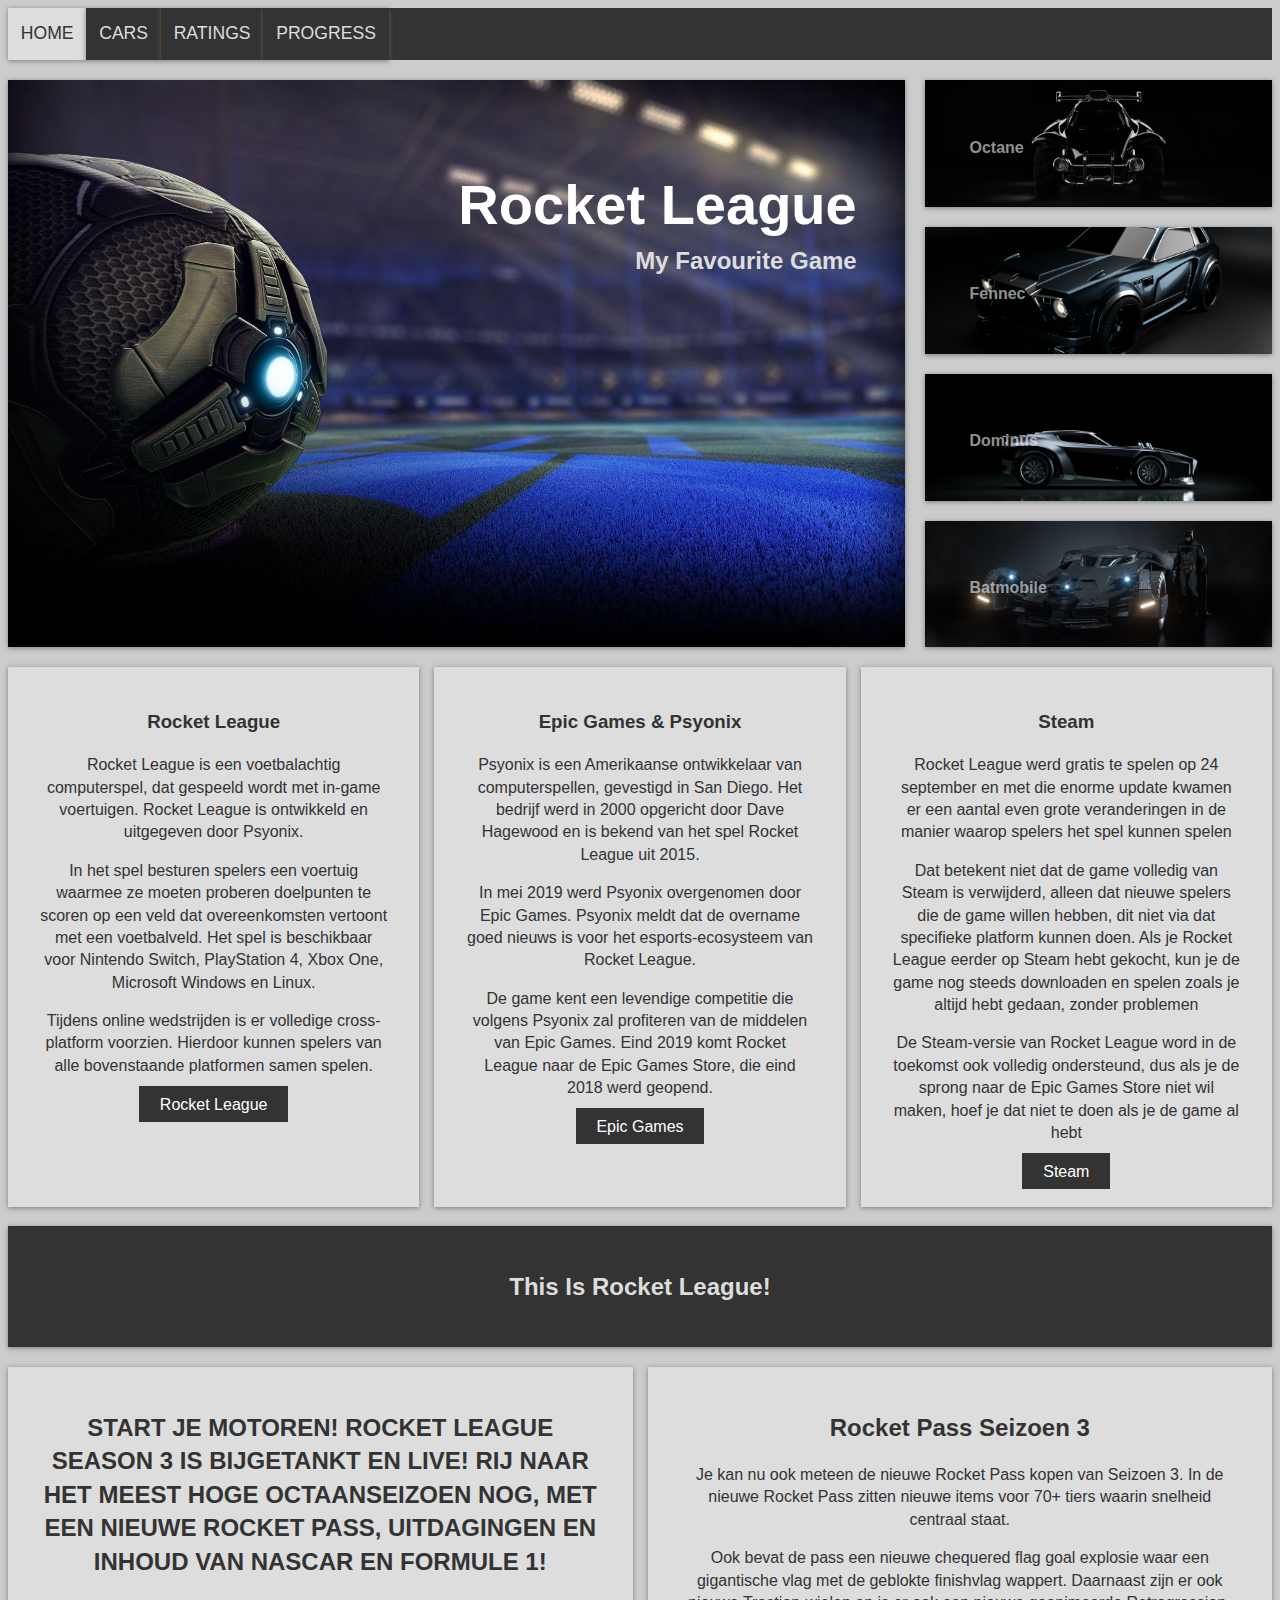
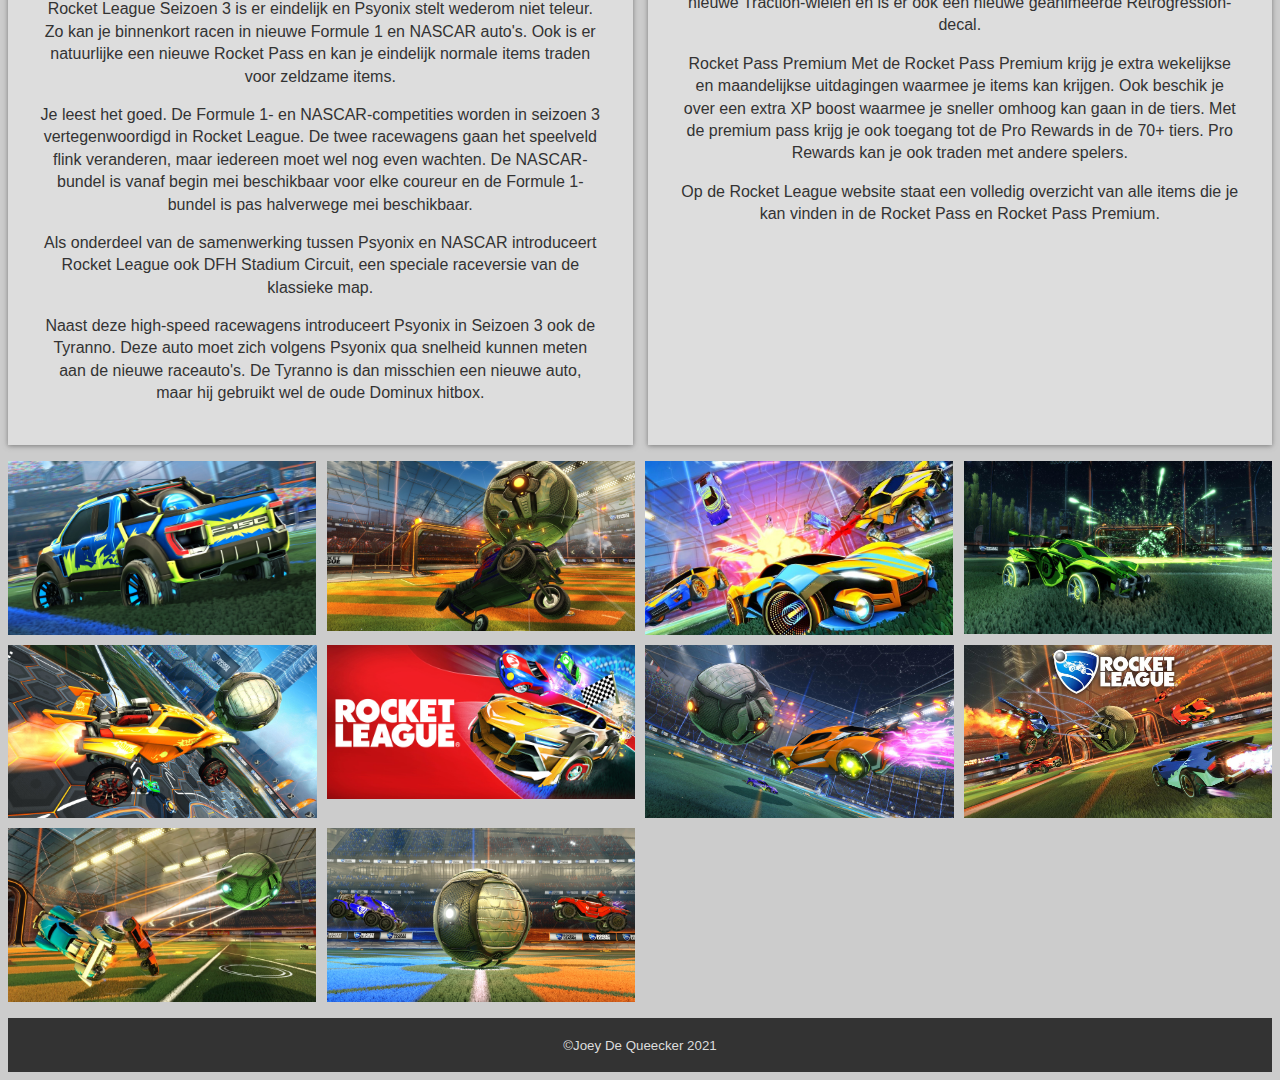
==== commit 62b510fd: "Add official ratings to rating page" ====
--- a/index.html
+++ b/index.html
@@ -8,7 +8,7 @@
   <title>Rocket League</title>
   <link rel="stylesheet" href="css/mainstyle.css" />
 </head>
-<section class="wrapper">
+  <body>
   <header>
 
     <nav class="main-nav">
@@ -20,31 +20,34 @@
       </ul>
     </nav>
 
-    <section class="top-container">
+    <ul><section class="top-container">
       <figure class="showcase">
         <h1>Rocket League</h1>
         <p>My Favourite Game</p>
       </figure>
+      
       <figure class="top-box top-box-octane">
         <p class="cars"></p>
-        <a href="cars/octane.html" class="btncars">Octane</a>
+        <li><a href="cars/octane.html" class="btncars">Octane</a></li>
       </figure>
       <figure class="top-box top-box-fennec">
         <p class="cars"></p>
-        <a href="cars/fennec.html" class="btncars">Fennec</a>
+        <li><a href="cars/fennec.html" class="btncars">Fennec</a></li>
       </figure>
       <figure class="top-box top-box-dominus">
         <p class="cars"></p>
-        <a href="cars/dominus.html" class="btncars">Dominus</a>
+        <li><a href="cars/dominus.html" class="btncars">Dominus</a></li>
       </figure>
       <figure class="top-box top-box-batmobile">
         <p class="cars"></p>
-        <a href="cars/batmobile.html" class="btncars">Batmobile</a>
+        <li><a href="cars/batmobile.html" class="btncars">Batmobile</a></li>
+      </ul>
       </figure>
     </section>
   </header>
 
-  <body>
+
+<main>
     <article>
       <section class="boxes">
         <div class="box">
@@ -91,18 +94,17 @@
         </div>
         <div class="box">
           <h3>Steam</h3>
-          <p>Rocket League went free-to-play on Sept. 24, and with that massive update came some equally massive changes
-            to how players can play the game. </p>
+      <p>Rocket League werd gratis te spelen op 24 september en met die enorme update kwamen er een aantal even grote
+        veranderingen in de manier waarop spelers het spel kunnen spelen </p>
 
-          <p>That doesn’t mean the game has been completely removed from Steam, just that new players who want to get
-            the game won’t be able to do so through that specific platform. If you previously purchased Rocket League on
-            Steam, you can still download and play the game like you always have with no issues. </p>
-          <p>The Steam version of Rocket League will also be fully supported moving forward, so if you don’t want to
-            make the jump to the Epic Games Store, you won’t need to if you already own the game. </p>
-          <a href="https://store.steampowered.com/" class="btn">Steam</a>
+      <p>Dat betekent niet dat de game volledig van Steam is verwijderd, alleen dat nieuwe spelers die de game willen
+        hebben, dit niet via dat specifieke platform kunnen doen. Als je Rocket League eerder op Steam hebt gekocht, kun
+        je de game nog steeds downloaden en spelen zoals je altijd hebt gedaan, zonder problemen </p>
+      <p>De Steam-versie van Rocket League word in de toekomst ook volledig ondersteund, dus als je de sprong naar de
+        Epic Games Store niet wil maken, hoef je dat niet te doen als je de game al hebt </p>
+        <a href="https://store.steampowered.com/" class="btn">Steam</a>
         </div>
       </section>
-    </article>
     <section class="Season3-banner">
       <div class="boxx">
         <h2>This Is Rocket League!</h2>
@@ -166,26 +168,10 @@
           items die je kan vinden in de Rocket Pass en Rocket Pass Premium.
         </p>
       </div>
-      <div class="box">
-        <h2>Trade menu</h2>
-        <p>
-          Psyonix heeft ook een nieuwe trade menu toegevoegd in Seizoen 3. In
-          het zogenaamde Trade In-menu worden jouw items gecategoriseerd in
-          Core Items, Tournament Items en Blueprints. De items worden daarna
-          verdeeld in zeldzaamheid.
-        </p>
-        <p>
-          Met de nieuwe update is het makkelijker om normale items om te
-          zetten in zeldzamere items. Blueprints en items van Competitive
-          Tournaments kunnen altijd getrade worden ongeacht het toernooi. Des
-          te meer items je gebruikt van een toernooi, des te hoger is de kans
-          om een zeldzaam item van diezelfde soort te krijgen.
-        </p>
-      </div>
+
     </section>
-
     </article>
-    </main>
+  </main>
     <figure>
       <section class="portfolio">
         <img src="Images/img2.jpg" alt="" />
@@ -200,11 +186,11 @@
         <img src="Images/img7.png" alt="" />
       </section>
     </figure>
+
     <footer>
       <p><small>&copy;Joey De Queecker 2021</small></p>
     </footer>
-    </div>
-</section>
-</body>
-
-</html>+    
+ 
+  </body>    
+  </html> --- a/css/mainstyle.css
+++ b/css/mainstyle.css
@@ -7,28 +7,20 @@
 ::selection {
     color: var(--primary);
     background: var(--dark);
-  }
-
+}
 html {
     box-sizing: border-box;
     font-family: Arial, Helvetica, sans-serif;
     color: var(--dark);
-
-
 }
 header{
     display: grid;
 }
 body {
-
     background: #ccc;
-
     line-height: 1.4;
-
-}
-
+}
 .btn {
-
     background: var(--dark);
     color: var(--light);
     padding: 0.6rem 1.3rem;
@@ -36,9 +28,7 @@
     border: 0;
     transition: .2s ease-in-out 0s;
     border: 2px solid var(--shadow);
-
-}
-
+}
 .btn:hover {
     cursor: pointer;
     background: var(--primary);
@@ -46,23 +36,23 @@
     color: var(--dark);
     font-weight: bolder;
 }
-
 .btncars {
-
     color: var(--light);
     padding: 0.6rem 1.3rem;
     text-decoration: none;
     border: 0;
 }
-
 img {
     max-width: 100%;
 }
 figure{
     margin: 0;
 }
-
 /*Navigation*/
+ul{
+    margin: 0;
+    padding: 0;
+}
 .main-nav ul {
     display: flex;
     padding: 0;
@@ -70,7 +60,6 @@
     grid-template-columns: repeat(4, 1fr);
     background: var(--dark);
 }
-
 .main-nav a {
     background: var(--dark);
     display: block;
@@ -82,7 +71,6 @@
     font-size: 1.1rem;
     box-shadow: var(--shadow);
 }
-
 .main-nav a.active:after {
     background: none repeat scroll 0 0 transparent;
     content: "";
@@ -92,12 +80,10 @@
     transition: width 0.3s ease 0s, left 0.3s ease 0s;
     width: 0;
 }
-
 .main-nav a.active:hover::after {
     width: 100%;
     left: 0;
 }
-
 .main-nav a:after,
 .top-box a:after {
     background: none repeat scroll 0 0 transparent;
@@ -108,20 +94,16 @@
     transition: width 0.3s ease 0s, left 0.3s ease 0s;
     width: 0;
 }
-
-.main-nav:hover a:after,
-.top-box:hover a:after {
+.main-nav a:hover:after,
+.top-box a:hover:after {
     width: 100%;
     left: 0;
     color: var(--primary);
 }
-
-
 li .active {
     background: var(--primary);
     color: var(--dark);
 }
-
 /*top cointainer*/
 .top-container {
      display: grid;
@@ -135,7 +117,6 @@
         
     ; 
 }
-
 .showcase {
     grid-area: showcase;
     min-height: 400px;
@@ -156,16 +137,14 @@
     margin-bottom: 0;
     color: var(--light)
 }
-
 .showcase p {
     font-size: 1.5rem;
     font-weight: bold;
     margin-top: 0;
     color: var(--primary);
 }
-
-
 .top-box {
+    list-style: none;
 
     font-weight: bold;
     display: grid;
@@ -175,39 +154,28 @@
     box-shadow: var(--shadow);
     padding: 1.5rem;
     margin: 0;
-
-
-}
-
+}
 .top-box a {
     color: rgba(255, 255, 255, 0.575);
 }
-
 .top-box-octane {
     grid-area: top-box-octane;
     background-image: url(../Images/octane.png);
     background-size: cover;
     background-position: center;
-
-}
-
-
+}
 .top-box-fennec {
     grid-area: top-box-fennec;
     background-image: url(../Images/fennec.png);
     background-size: cover;
     background-position: center;
-
-}
-
+}
 .top-box-dominus {
     grid-area: top-box-dominus;
     background-image: url(../Images/dominus.jpg);
     background-size: cover;
     background-position: center;
-
-}
-
+}
 .top-box-batmobile {
     grid-area: top-box-batmobile;
     background-image: url(../Images/batmobile.jpg);
@@ -215,31 +183,22 @@
     background-position: center;
 
 }
-
 .top-box a:hover {
     color: var(--primary);
-
-
-
-
-}
-
+}
 .boxes {
     display: grid;
     padding-top: 1.2rem;
     padding-bottom: 1.2rem;
     grid-gap: 15px;
     grid-template-columns: repeat(auto-fit, minmax(200px, 1fr));
-
-}
-
+}
 .box {
     background: var(--primary);
     text-align: center;
     padding: 1.5rem 2rem;
     box-shadow: var(--shadow);
 }
-
 .boxhorizon {
     background: var(--dark);
     color: var(--primary);
@@ -247,25 +206,19 @@
     padding: 1.5rem 2rem;
     box-shadow: var(--primary);
     display: grid;
-
-}
-
+}
 .main-boxes {
     display: grid;
     padding-top: 1.2rem;
     grid-gap: 15px;
     grid-template-columns: repeat(auto-fit, minmax(200px, 1fr));
-
-}
-
+}
 .main-box {
     background: var(--primary);
     text-align: center;
     padding: 1.5rem 2rem;
     box-shadow: var(--shadow);
 }
-
-
 .boxx {
     background: var(--dark);
     text-align: center;
@@ -273,8 +226,6 @@
     box-shadow: var(--shadow);
     color: var(--primary);
 }
-
-
 
 /*portfolio*/
 .portfolio {
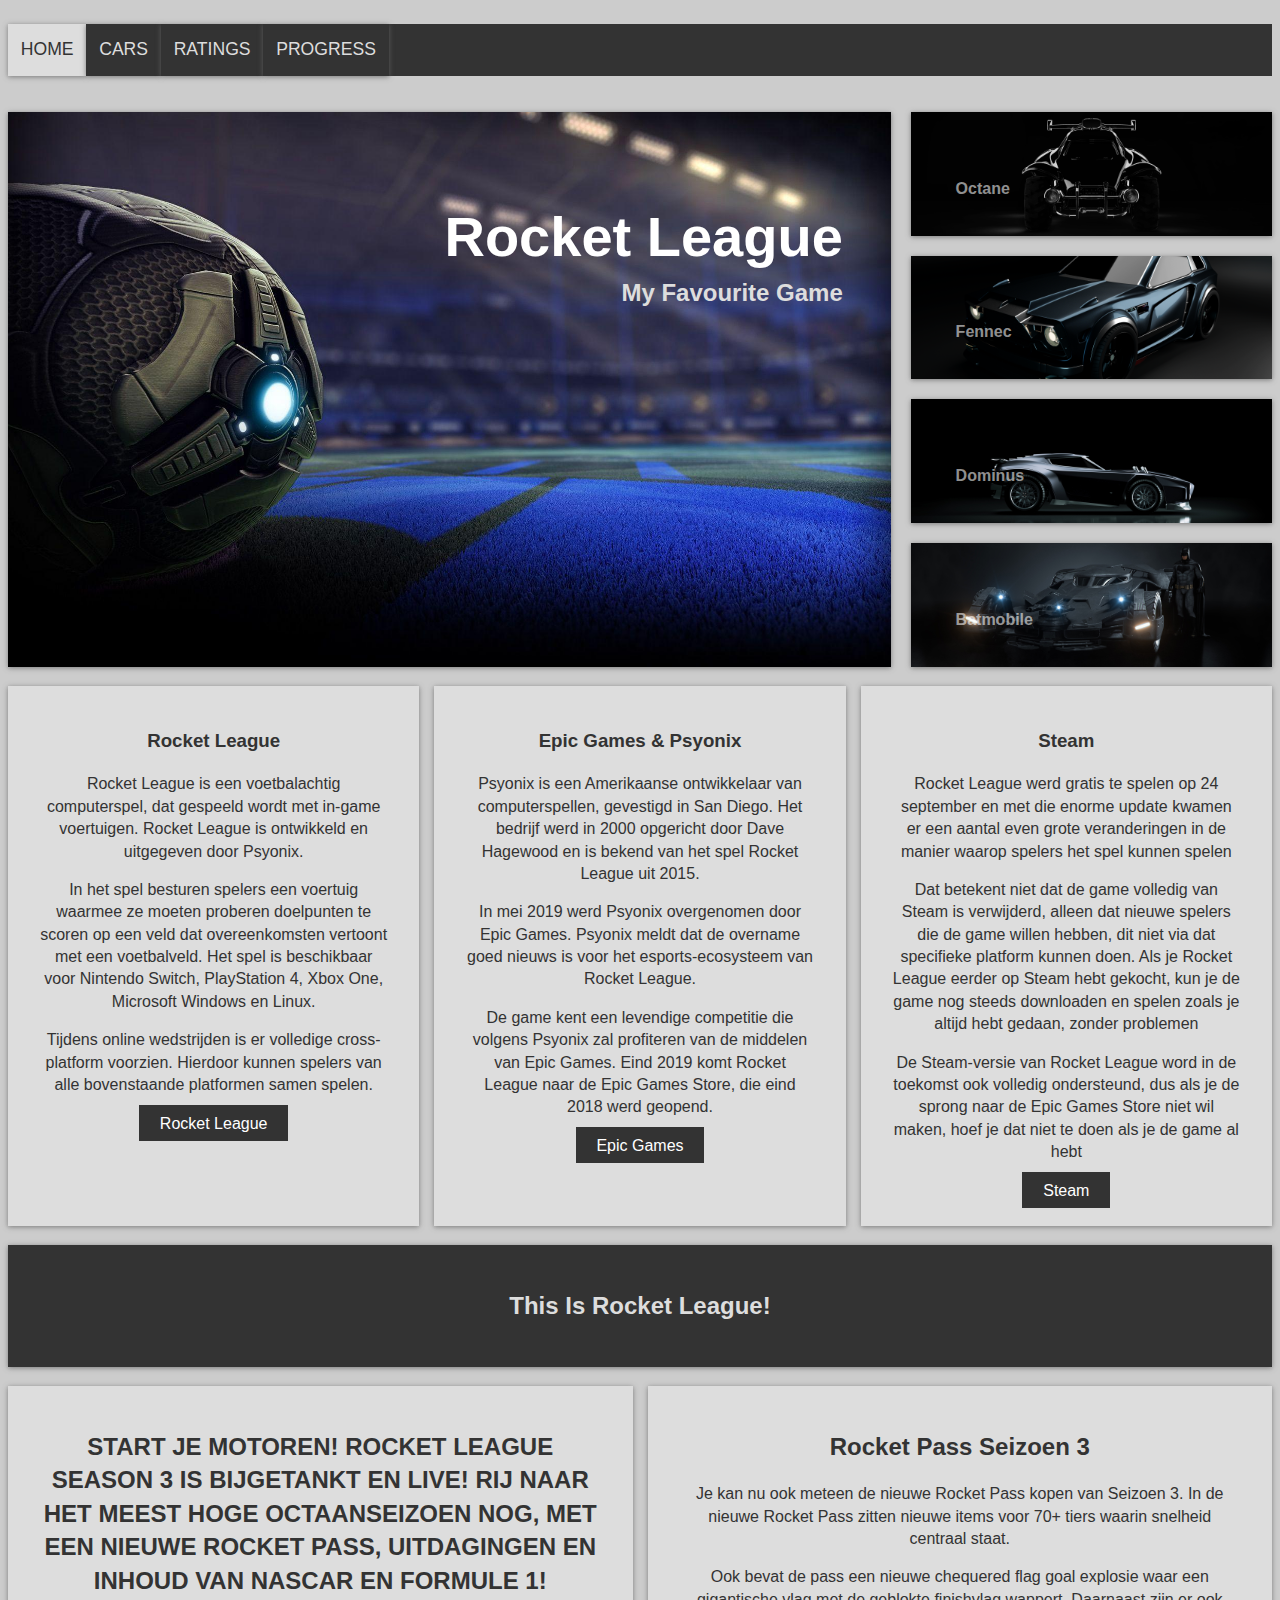
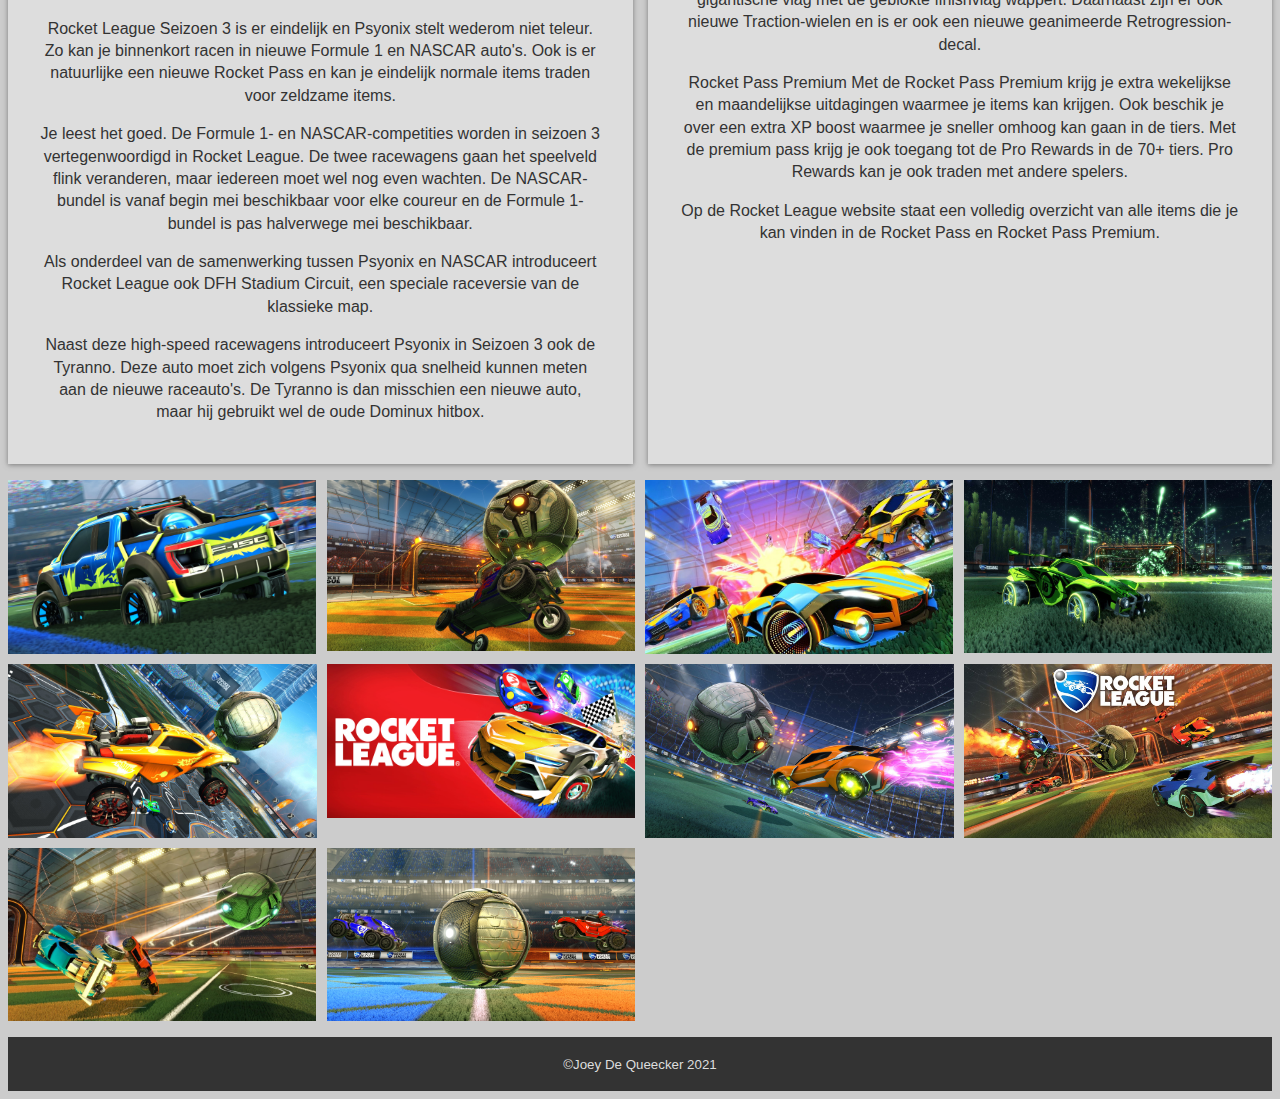
==== commit 9a633513: "Clearead html errors with validator" ====
--- a/index.html
+++ b/index.html
@@ -20,7 +20,7 @@
       </ul>
     </nav>
 
-    <ul><section class="top-container">
+    <section class="top-container">
       <figure class="showcase">
         <h1>Rocket League</h1>
         <p>My Favourite Game</p>
@@ -28,20 +28,20 @@
       
       <figure class="top-box top-box-octane">
         <p class="cars"></p>
-        <li><a href="cars/octane.html" class="btncars">Octane</a></li>
+        <a href="cars/octane.html" class="btncars">Octane</a>
       </figure>
       <figure class="top-box top-box-fennec">
         <p class="cars"></p>
-        <li><a href="cars/fennec.html" class="btncars">Fennec</a></li>
+        <a href="cars/fennec.html" class="btncars">Fennec</a>
       </figure>
       <figure class="top-box top-box-dominus">
         <p class="cars"></p>
-        <li><a href="cars/dominus.html" class="btncars">Dominus</a></li>
+      <a href="cars/dominus.html" class="btncars">Dominus</a>
       </figure>
       <figure class="top-box top-box-batmobile">
         <p class="cars"></p>
-        <li><a href="cars/batmobile.html" class="btncars">Batmobile</a></li>
-      </ul>
+       <a href="cars/batmobile.html" class="btncars">Batmobile</a>
+    
       </figure>
     </section>
   </header>
--- a/css/mainstyle.css
+++ b/css/mainstyle.css
@@ -49,10 +49,7 @@
     margin: 0;
 }
 /*Navigation*/
-ul{
-    margin: 0;
-    padding: 0;
-}
+
 .main-nav ul {
     display: flex;
     padding: 0;
